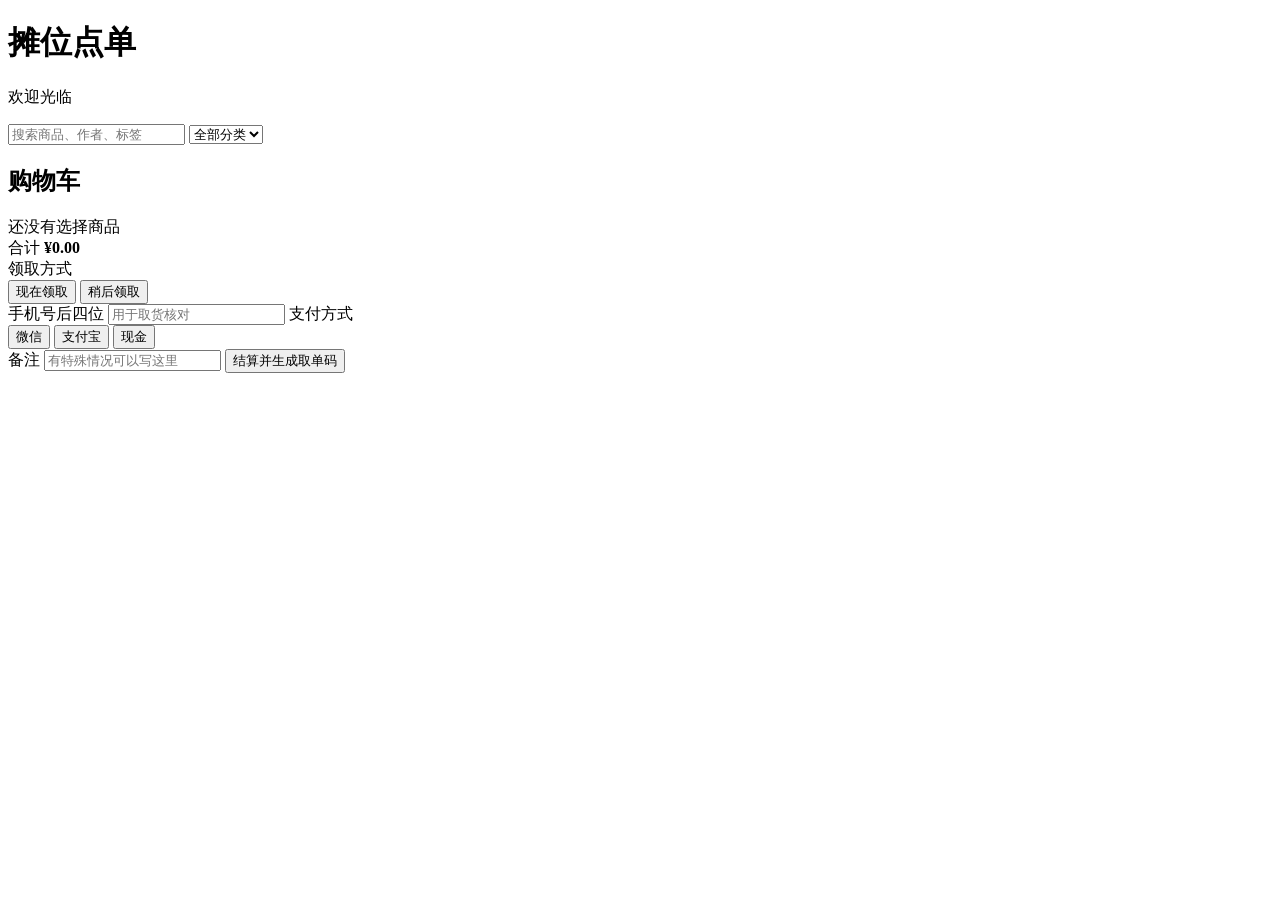
==== public/index.html @ fab70f43 "Create index.html" ====
<!doctype html>
<html lang="zh-CN">
<head>
  <meta charset="utf-8">
  <meta name="viewport" content="width=device-width, initial-scale=1">
  <title>摊位点单</title>
  <link rel="stylesheet" href="/public/styles.css">
</head>
<body class="shop-body">
  <header class="shop-hero">
    <img id="boothLogo" class="booth-logo" alt="" hidden>
    <div>
      <h1 id="boothName">摊位点单</h1>
      <p id="welcome">欢迎光临</p>
    </div>
  </header>

  <main class="shop-layout">
    <section class="catalog-panel">
      <div class="toolbar">
        <input id="searchInput" type="search" placeholder="搜索商品、作者、标签">
        <select id="categoryFilter"><option value="">全部分类</option></select>
      </div>
      <div id="productGrid" class="product-grid"></div>
    </section>

    <aside class="cart-panel">
      <h2>购物车</h2>
      <div id="cartItems" class="cart-items empty">还没有选择商品</div>
      <div class="cart-total">
        <span>合计</span>
        <strong id="cartTotal">¥0.00</strong>
      </div>
      <form id="checkoutForm" class="checkout-form">
        <label>领取方式</label>
        <div class="segmented">
          <button type="button" class="active" data-receive="now">现在领取</button>
          <button type="button" data-receive="later">稍后领取</button>
        </div>
        <label id="phoneLabel" hidden>联系电话
          <input id="phoneInput" type="tel" inputmode="numeric" maxlength="11" pattern="[0-9]{11}" placeholder="请填写 11 位手机号">
        </label>
        <label id="tailLabel">手机号后四位
          <input id="phoneTailInput" type="tel" inputmode="numeric" maxlength="4" pattern="[0-9]{4}" placeholder="用于取货核对">
        </label>
        <label id="pickupTimeLabel" hidden>预计领取时间
          <select id="pickupTimeInput"></select>
          <button id="clearPickupTime" class="ghost-btn" type="button">取消时间选择</button>
        </label>
        <label>支付方式</label>
        <div class="segmented">
          <button type="button" class="active" data-pay="wechat">微信</button>
          <button type="button" data-pay="alipay">支付宝</button>
          <button type="button" data-pay="cash">现金</button>
        </div>
        <label>备注
          <input id="noteInput" type="text" placeholder="有特殊情况可以写这里">
        </label>
        <button id="submitOrder" class="primary-btn" type="submit">结算并生成取单码</button>
      </form>
    </aside>
  </main>

  <dialog id="orderDialog" class="order-dialog">
    <div id="orderResult"></div>
    <button id="closeDialog" class="primary-btn" type="button">我记住了</button>
  </dialog>

  <script src="/public/shop.js"></script>
</body>
</html>
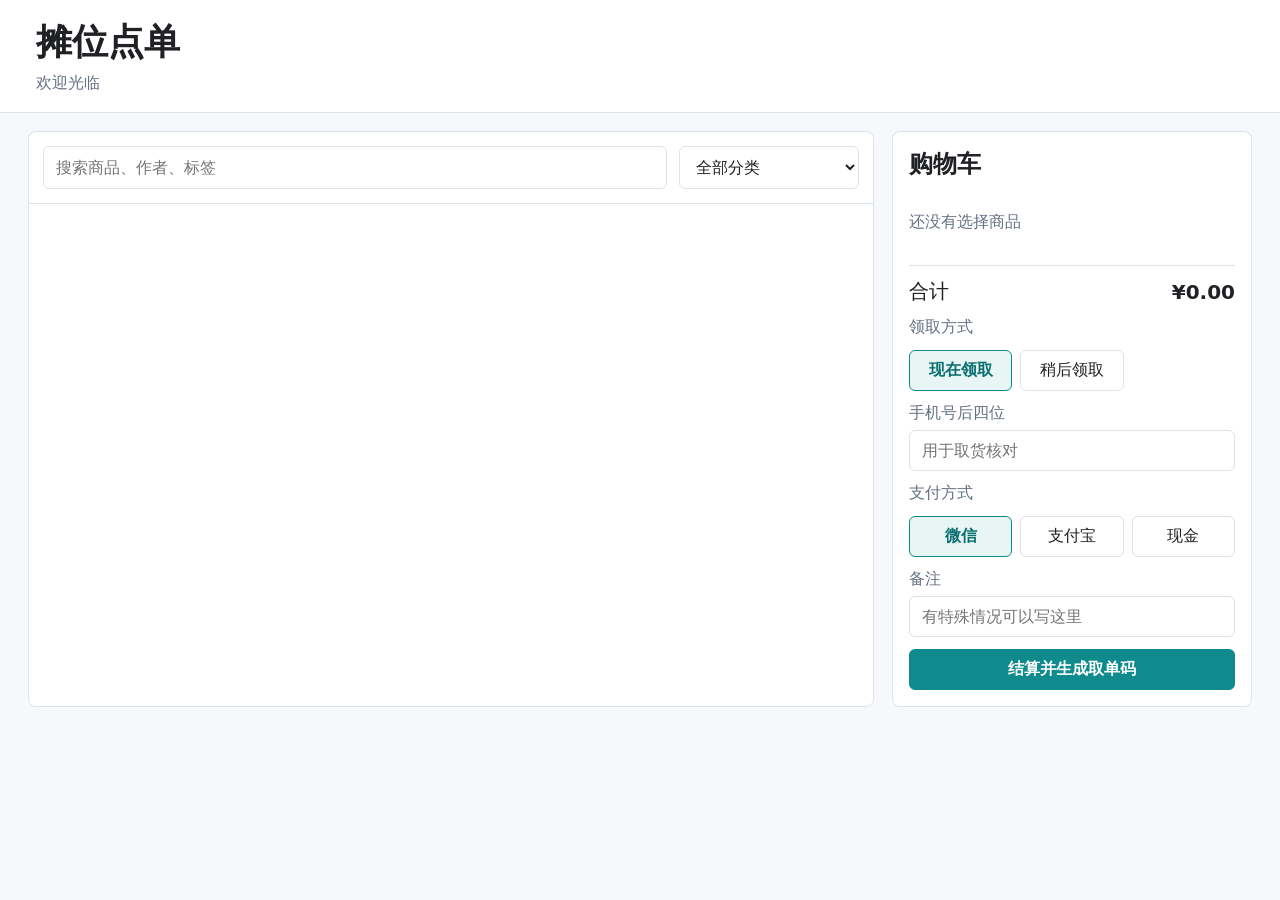
==== commit 8a6876ad: "Update index.html" ====
--- a/public/index.html
+++ b/public/index.html
@@ -25,7 +25,10 @@
     </section>
 
     <aside class="cart-panel">
-      <h2>购物车</h2>
+      <div class="cart-heading">
+        <h2>购物车</h2>
+        <span id="cartCount" class="cart-count" hidden>0</span>
+      </div>
       <div id="cartItems" class="cart-items empty">还没有选择商品</div>
       <div class="cart-total">
         <span>合计</span>
@@ -66,6 +69,8 @@
     <button id="closeDialog" class="primary-btn" type="button">我记住了</button>
   </dialog>
 
+  <div id="toast" class="toast" role="status" aria-live="polite" hidden></div>
+
   <script src="/public/shop.js"></script>
 </body>
 </html>
--- a/public/styles.css
+++ b/public/styles.css
@@ -0,0 +1,611 @@
+:root {
+  color-scheme: light;
+  --ink: #202124;
+  --muted: #667085;
+  --line: #dde3ea;
+  --paper: #ffffff;
+  --wash: #f6f8fb;
+  --brand: #0f8b8d;
+  --brand-strong: #0b6f70;
+  --accent: #d95f59;
+  --paid: #1f8a5b;
+  --warn: #b65c00;
+  font-family: "Microsoft YaHei", "PingFang SC", system-ui, sans-serif;
+}
+
+* {
+  box-sizing: border-box;
+}
+
+[hidden] {
+  display: none !important;
+}
+
+body {
+  margin: 0;
+  color: var(--ink);
+  background: var(--wash);
+}
+
+button,
+input,
+select,
+textarea {
+  font: inherit;
+}
+
+button,
+a {
+  -webkit-tap-highlight-color: transparent;
+}
+
+.shop-hero,
+.admin-header {
+  display: flex;
+  align-items: center;
+  justify-content: space-between;
+  gap: 16px;
+  padding: 18px clamp(16px, 4vw, 36px);
+  background: var(--paper);
+  border-bottom: 1px solid var(--line);
+}
+
+.shop-hero {
+  justify-content: flex-start;
+}
+
+.booth-logo {
+  width: 72px;
+  height: 72px;
+  object-fit: cover;
+  border-radius: 8px;
+  border: 1px solid var(--line);
+}
+
+h1,
+h2,
+p {
+  margin: 0;
+}
+
+h1 {
+  font-size: clamp(24px, 3vw, 36px);
+}
+
+.shop-hero p,
+.admin-header p,
+.hint {
+  margin-top: 6px;
+  color: var(--muted);
+}
+
+.shop-layout {
+  display: grid;
+  grid-template-columns: minmax(0, 1fr) 360px;
+  gap: 18px;
+  padding: 18px clamp(12px, 3vw, 28px);
+}
+
+.catalog-panel,
+.cart-panel,
+.login-card,
+.editor-form,
+.lane {
+  background: var(--paper);
+  border: 1px solid var(--line);
+  border-radius: 8px;
+}
+
+.toolbar {
+  display: grid;
+  grid-template-columns: 1fr 180px;
+  gap: 12px;
+  padding: 14px;
+  border-bottom: 1px solid var(--line);
+}
+
+input,
+select,
+textarea {
+  width: 100%;
+  border: 1px solid var(--line);
+  border-radius: 6px;
+  padding: 10px 12px;
+  background: #fff;
+  color: var(--ink);
+}
+
+.product-grid {
+  display: grid;
+  grid-template-columns: repeat(auto-fill, minmax(190px, 1fr));
+  gap: 12px;
+  padding: 14px;
+}
+
+.product-card {
+  display: grid;
+  gap: 10px;
+  border: 1px solid var(--line);
+  border-radius: 8px;
+  padding: 10px;
+  background: #fff;
+  min-width: 0;
+}
+
+.product-card.sold-out {
+  opacity: .48;
+  filter: grayscale(.75);
+}
+
+.product-image {
+  width: 100%;
+  aspect-ratio: 1 / 1;
+  object-fit: cover;
+  border-radius: 6px;
+  background: #edf2f5;
+  border: 1px solid var(--line);
+}
+
+.product-placeholder {
+  display: grid;
+  place-items: center;
+  color: var(--muted);
+  font-size: 14px;
+}
+
+.product-title {
+  font-weight: 700;
+  word-break: break-word;
+}
+
+.product-meta,
+.order-meta,
+.small-muted {
+  color: var(--muted);
+  font-size: 13px;
+}
+
+.price-row {
+  display: flex;
+  justify-content: space-between;
+  align-items: center;
+  gap: 10px;
+}
+
+.price {
+  color: var(--accent);
+  font-weight: 800;
+}
+
+.primary-btn,
+.ghost-btn,
+.segmented button,
+.icon-btn,
+.ghost-link {
+  min-height: 40px;
+  border: 1px solid var(--line);
+  border-radius: 6px;
+  padding: 9px 12px;
+  cursor: pointer;
+  text-decoration: none;
+  text-align: center;
+}
+
+.primary-btn {
+  border-color: var(--brand);
+  background: var(--brand);
+  color: #fff;
+  font-weight: 700;
+}
+
+.primary-btn:hover {
+  background: var(--brand-strong);
+}
+
+.ghost-btn,
+.ghost-link,
+.segmented button,
+.icon-btn {
+  background: #fff;
+  color: var(--ink);
+}
+
+button:disabled {
+  cursor: not-allowed;
+  opacity: .52;
+}
+
+.cart-panel {
+  position: sticky;
+  top: 14px;
+  align-self: start;
+  padding: 16px;
+}
+
+.cart-items {
+  display: grid;
+  gap: 10px;
+  margin: 14px 0;
+  max-height: 34vh;
+  overflow: auto;
+}
+
+.cart-items.empty {
+  color: var(--muted);
+  padding: 18px 0;
+}
+
+.cart-line {
+  display: grid;
+  grid-template-columns: 1fr auto;
+  gap: 8px;
+  align-items: center;
+  border-bottom: 1px solid var(--line);
+  padding-bottom: 8px;
+}
+
+.qty-controls {
+  display: flex;
+  align-items: center;
+  gap: 8px;
+}
+
+.icon-btn {
+  width: 34px;
+  min-height: 34px;
+  padding: 0;
+}
+
+.cart-total {
+  display: flex;
+  justify-content: space-between;
+  align-items: center;
+  padding: 12px 0;
+  border-top: 1px solid var(--line);
+  font-size: 20px;
+}
+
+.checkout-form,
+.editor-form,
+.settings-form {
+  display: grid;
+  gap: 12px;
+}
+
+.checkout-form label,
+.editor-form label {
+  display: grid;
+  gap: 6px;
+  color: var(--muted);
+}
+
+.segmented {
+  display: grid;
+  grid-template-columns: repeat(3, 1fr);
+  gap: 8px;
+}
+
+.segmented button.active {
+  border-color: var(--brand);
+  background: #e7f5f5;
+  color: var(--brand-strong);
+  font-weight: 700;
+}
+
+.order-dialog {
+  width: min(560px, calc(100vw - 28px));
+  border: 0;
+  border-radius: 8px;
+  padding: 20px;
+}
+
+.order-dialog::backdrop {
+  background: rgba(0, 0, 0, .38);
+}
+
+.pickup-code {
+  font-size: 42px;
+  font-weight: 900;
+  letter-spacing: 0;
+  color: var(--brand-strong);
+}
+
+.qr-row {
+  display: grid;
+  grid-template-columns: repeat(2, minmax(0, 1fr));
+  gap: 10px;
+  margin: 12px 0;
+}
+
+.qr-box {
+  display: grid;
+  gap: 8px;
+  place-items: center;
+  border: 1px solid var(--line);
+  border-radius: 8px;
+  padding: 10px;
+}
+
+.qr-box img {
+  width: 100%;
+  max-width: 180px;
+  aspect-ratio: 1 / 1;
+  object-fit: contain;
+}
+
+.login-view {
+  min-height: 100vh;
+  display: grid;
+  place-items: center;
+  padding: 20px;
+}
+
+.login-card {
+  width: min(380px, 100%);
+  display: grid;
+  gap: 14px;
+  padding: 22px;
+}
+
+.admin-tabs {
+  display: flex;
+  flex-wrap: wrap;
+  gap: 8px;
+}
+
+.admin-tabs button {
+  border: 1px solid var(--line);
+  border-radius: 6px;
+  background: #fff;
+  padding: 10px 14px;
+  cursor: pointer;
+}
+
+.admin-tabs button.active {
+  border-color: var(--brand);
+  background: var(--brand);
+  color: #fff;
+}
+
+.tab-panel {
+  padding: 16px;
+}
+
+.board-actions {
+  display: flex;
+  flex-wrap: wrap;
+  gap: 10px;
+  margin-bottom: 14px;
+  align-items: end;
+}
+
+.date-filter {
+  display: grid;
+  gap: 4px;
+  color: var(--muted);
+  font-size: 13px;
+}
+
+.date-filter input {
+  min-height: 40px;
+  min-width: 160px;
+}
+
+.kanban {
+  display: grid;
+  grid-template-columns: repeat(4, minmax(220px, 1fr));
+  gap: 12px;
+  overflow-x: auto;
+}
+
+.lane {
+  padding: 12px;
+  min-height: 320px;
+}
+
+.lane h2 {
+  display: flex;
+  justify-content: space-between;
+  font-size: 18px;
+  margin-bottom: 12px;
+}
+
+.lane h2 span {
+  background: #eef2f5;
+  border-radius: 999px;
+  min-width: 28px;
+  text-align: center;
+  padding: 2px 8px;
+}
+
+.order-card,
+.admin-product {
+  border: 1px solid var(--line);
+  border-radius: 8px;
+  background: #fff;
+  padding: 12px;
+  margin-bottom: 10px;
+}
+
+.order-card.new-flash {
+  animation: flash 1.4s ease-in-out 3;
+}
+
+@keyframes flash {
+  0%, 100% { box-shadow: none; }
+  50% { box-shadow: 0 0 0 4px rgba(217, 95, 89, .2); border-color: var(--accent); }
+}
+
+.order-code-row,
+.product-admin-row {
+  display: flex;
+  justify-content: space-between;
+  align-items: flex-start;
+  gap: 10px;
+}
+
+.order-code {
+  font-size: 24px;
+  font-weight: 900;
+  color: var(--brand-strong);
+}
+
+.badge {
+  display: inline-block;
+  border-radius: 999px;
+  background: #eef2f5;
+  padding: 3px 8px;
+  font-size: 12px;
+  color: var(--muted);
+}
+
+.badge.warn {
+  background: #fff3df;
+  color: var(--warn);
+}
+
+.badge.ok {
+  background: #e3f5ec;
+  color: var(--paid);
+}
+
+.order-items {
+  margin: 10px 0;
+  padding-left: 18px;
+}
+
+.order-actions {
+  display: grid;
+  grid-template-columns: repeat(2, 1fr);
+  gap: 8px;
+}
+
+.editor-form {
+  padding: 14px;
+  margin-bottom: 14px;
+  grid-template-columns: repeat(3, minmax(0, 1fr));
+  align-items: end;
+}
+
+.editor-form .primary-btn,
+.editor-form .ghost-btn {
+  align-self: end;
+}
+
+.check-row {
+  display: flex !important;
+  grid-template-columns: auto 1fr;
+  align-items: center;
+  gap: 8px;
+}
+
+.check-row input {
+  width: auto;
+}
+
+.admin-list {
+  display: grid;
+  grid-template-columns: repeat(auto-fill, minmax(280px, 1fr));
+  gap: 12px;
+}
+
+.sales-summary {
+  display: grid;
+  grid-template-columns: repeat(3, minmax(160px, 1fr));
+  gap: 12px;
+  margin-bottom: 14px;
+}
+
+.sales-summary div {
+  border: 1px solid var(--line);
+  border-radius: 8px;
+  background: var(--paper);
+  padding: 14px;
+  display: grid;
+  gap: 6px;
+}
+
+.sales-summary span {
+  color: var(--muted);
+  font-size: 13px;
+}
+
+.sales-summary strong {
+  font-size: 24px;
+}
+
+.sales-section-title {
+  margin: 18px 0 12px;
+  font-size: 20px;
+}
+
+.admin-product img {
+  width: 64px;
+  height: 64px;
+  border-radius: 6px;
+  object-fit: cover;
+  border: 1px solid var(--line);
+}
+
+.admin-product-actions {
+  display: flex;
+  gap: 8px;
+  margin-top: 10px;
+}
+
+.settings-form {
+  grid-template-columns: minmax(0, 1fr);
+  max-width: 720px;
+}
+
+@media (max-width: 900px) {
+  .shop-layout {
+    grid-template-columns: 1fr;
+  }
+
+  .cart-panel {
+    position: static;
+  }
+
+  .kanban {
+    grid-template-columns: repeat(4, 78vw);
+  }
+
+  .editor-form {
+    grid-template-columns: 1fr;
+  }
+
+  .sales-summary {
+    grid-template-columns: 1fr;
+  }
+}
+
+@media (max-width: 560px) {
+  .shop-hero,
+  .admin-header {
+    align-items: flex-start;
+    flex-direction: column;
+  }
+
+  .toolbar {
+    grid-template-columns: 1fr;
+  }
+
+  .product-grid {
+    grid-template-columns: 1fr 1fr;
+    gap: 8px;
+    padding: 10px;
+  }
+
+  .product-card {
+    padding: 8px;
+  }
+
+  .segmented {
+    grid-template-columns: 1fr;
+  }
+
+  .qr-row {
+    grid-template-columns: 1fr;
+  }
+}
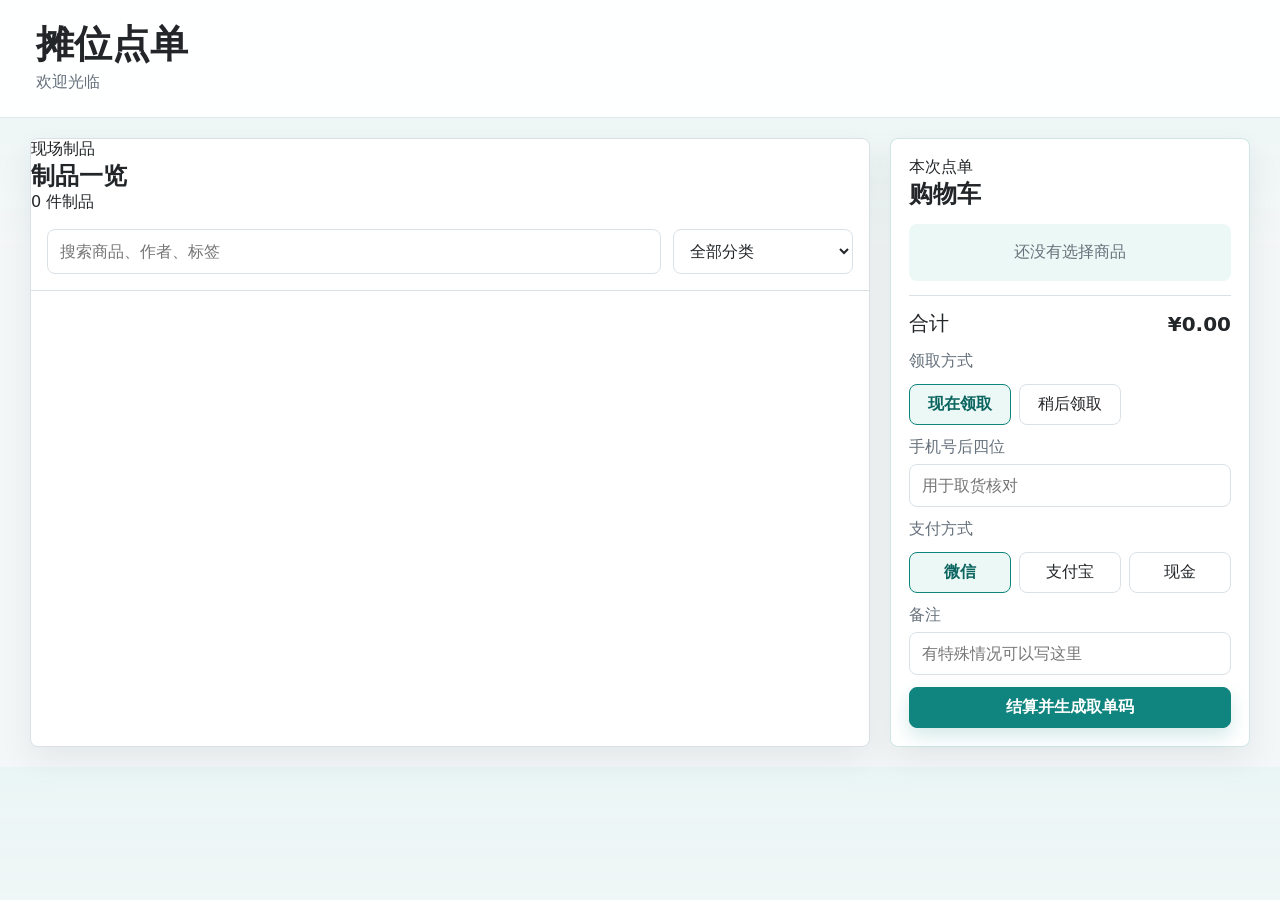
==== commit 1a41b47d: "Update index.html" ====
--- a/public/index.html
+++ b/public/index.html
@@ -9,7 +9,7 @@
 <body class="shop-body">
   <header class="shop-hero">
     <img id="boothLogo" class="booth-logo" alt="" hidden>
-    <div>
+    <div class="booth-copy">
       <h1 id="boothName">摊位点单</h1>
       <p id="welcome">欢迎光临</p>
     </div>
@@ -17,6 +17,13 @@
 
   <main class="shop-layout">
     <section class="catalog-panel">
+      <div class="catalog-heading">
+        <div>
+          <span class="section-kicker">现场制品</span>
+          <h2>制品一览</h2>
+        </div>
+        <span id="productCount" class="catalog-count">0 件制品</span>
+      </div>
       <div class="toolbar">
         <input id="searchInput" type="search" placeholder="搜索商品、作者、标签">
         <select id="categoryFilter"><option value="">全部分类</option></select>
@@ -26,8 +33,11 @@
 
     <aside class="cart-panel">
       <div class="cart-heading">
-        <h2>购物车</h2>
-        <span id="cartCount" class="cart-count" hidden>0</span>
+        <div>
+          <span class="section-kicker">本次点单</span>
+          <h2>购物车</h2>
+        </div>
+        <span id="cartCount" class="cart-count" hidden>0 件</span>
       </div>
       <div id="cartItems" class="cart-items empty">还没有选择商品</div>
       <div class="cart-total">
@@ -66,8 +76,16 @@
 
   <dialog id="orderDialog" class="order-dialog">
     <div id="orderResult"></div>
-    <button id="closeDialog" class="primary-btn" type="button">我记住了</button>
+    <div class="dialog-actions">
+      <button id="closeDialog" class="primary-btn" type="button">我已截图</button>
+    </div>
   </dialog>
+
+  <button id="cartShortcut" class="cart-shortcut" type="button" hidden>
+    <span>查看购物车</span>
+    <strong id="shortcutTotal">¥0.00</strong>
+    <span id="shortcutCount" class="cart-shortcut-count">0</span>
+  </button>
 
   <div id="toast" class="toast" role="status" aria-live="polite" hidden></div>
 
--- a/public/styles.css
+++ b/public/styles.css
@@ -1,13 +1,16 @@
 :root {
   color-scheme: light;
-  --ink: #202124;
-  --muted: #667085;
-  --line: #dde3ea;
+  --ink: #232629;
+  --muted: #66717c;
+  --line: #d9e1e7;
   --paper: #ffffff;
-  --wash: #f6f8fb;
-  --brand: #0f8b8d;
-  --brand-strong: #0b6f70;
-  --accent: #d95f59;
+  --wash: #f4f7f7;
+  --brand: #10847e;
+  --brand-strong: #0a645f;
+  --accent: #e2584f;
+  --accent-soft: #fff0ed;
+  --fresh: #ecf8f5;
+  --shadow: 0 12px 32px rgba(30, 45, 55, .08);
   --paid: #1f8a5b;
   --warn: #b65c00;
   font-family: "Microsoft YaHei", "PingFang SC", system-ui, sans-serif;
@@ -24,7 +27,9 @@
 body {
   margin: 0;
   color: var(--ink);
-  background: var(--wash);
+  background:
+    linear-gradient(180deg, #eaf6f5 0, rgba(234, 246, 245, 0) 260px),
+    var(--wash);
 }
 
 button,
@@ -46,20 +51,23 @@
   justify-content: space-between;
   gap: 16px;
   padding: 18px clamp(16px, 4vw, 36px);
-  background: var(--paper);
-  border-bottom: 1px solid var(--line);
+  background: rgba(255, 255, 255, .92);
+  border-bottom: 1px solid rgba(217, 225, 231, .8);
+  backdrop-filter: blur(10px);
 }
 
 .shop-hero {
   justify-content: flex-start;
+  min-height: 118px;
 }
 
 .booth-logo {
-  width: 72px;
-  height: 72px;
+  width: 76px;
+  height: 76px;
   object-fit: cover;
   border-radius: 8px;
-  border: 1px solid var(--line);
+  border: 3px solid #fff;
+  box-shadow: var(--shadow);
 }
 
 h1,
@@ -69,7 +77,8 @@
 }
 
 h1 {
-  font-size: clamp(24px, 3vw, 36px);
+  font-size: clamp(26px, 3vw, 38px);
+  line-height: 1.1;
 }
 
 .shop-hero p,
@@ -82,8 +91,8 @@
 .shop-layout {
   display: grid;
   grid-template-columns: minmax(0, 1fr) 360px;
-  gap: 18px;
-  padding: 18px clamp(12px, 3vw, 28px);
+  gap: 20px;
+  padding: 20px clamp(12px, 3vw, 30px);
 }
 
 .catalog-panel,
@@ -94,13 +103,14 @@
   background: var(--paper);
   border: 1px solid var(--line);
   border-radius: 8px;
+  box-shadow: var(--shadow);
 }
 
 .toolbar {
   display: grid;
   grid-template-columns: 1fr 180px;
   gap: 12px;
-  padding: 14px;
+  padding: 16px;
   border-bottom: 1px solid var(--line);
 }
 
@@ -109,27 +119,35 @@
 textarea {
   width: 100%;
   border: 1px solid var(--line);
-  border-radius: 6px;
-  padding: 10px 12px;
+  border-radius: 8px;
+  padding: 11px 12px;
   background: #fff;
   color: var(--ink);
 }
 
 .product-grid {
   display: grid;
-  grid-template-columns: repeat(auto-fill, minmax(190px, 1fr));
-  gap: 12px;
-  padding: 14px;
+  grid-template-columns: repeat(auto-fill, minmax(180px, 1fr));
+  gap: 14px;
+  padding: 16px;
 }
 
 .product-card {
+  position: relative;
   display: grid;
   gap: 10px;
-  border: 1px solid var(--line);
+  border: 1px solid rgba(217, 225, 231, .9);
   border-radius: 8px;
   padding: 10px;
   background: #fff;
   min-width: 0;
+  transition: transform .16s ease, box-shadow .16s ease, border-color .16s ease;
+}
+
+.product-card:hover {
+  transform: translateY(-2px);
+  border-color: rgba(16, 132, 126, .34);
+  box-shadow: 0 14px 28px rgba(22, 55, 65, .1);
 }
 
 .product-card.sold-out {
@@ -141,9 +159,9 @@
   width: 100%;
   aspect-ratio: 1 / 1;
   object-fit: cover;
-  border-radius: 6px;
+  border-radius: 8px;
   background: #edf2f5;
-  border: 1px solid var(--line);
+  border: 0;
 }
 
 .product-placeholder {
@@ -155,6 +173,7 @@
 
 .product-title {
   font-weight: 700;
+  line-height: 1.25;
   word-break: break-word;
 }
 
@@ -175,6 +194,7 @@
 .price {
   color: var(--accent);
   font-weight: 800;
+  font-size: 18px;
 }
 
 .primary-btn,
@@ -184,7 +204,7 @@
 .ghost-link {
   min-height: 40px;
   border: 1px solid var(--line);
-  border-radius: 6px;
+  border-radius: 8px;
   padding: 9px 12px;
   cursor: pointer;
   text-decoration: none;
@@ -196,6 +216,7 @@
   background: var(--brand);
   color: #fff;
   font-weight: 700;
+  box-shadow: 0 8px 18px rgba(16, 132, 126, .18);
 }
 
 .primary-btn:hover {
@@ -210,6 +231,30 @@
   color: var(--ink);
 }
 
+.add-btn {
+  width: 100%;
+}
+
+.add-btn.just-added {
+  border-color: var(--accent);
+  background: var(--accent);
+  box-shadow: 0 8px 18px rgba(226, 88, 79, .2);
+}
+
+.in-cart-badge {
+  position: absolute;
+  top: 16px;
+  right: 16px;
+  z-index: 1;
+  border-radius: 999px;
+  background: var(--accent);
+  color: #fff;
+  font-size: 12px;
+  font-weight: 800;
+  padding: 5px 9px;
+  box-shadow: 0 8px 18px rgba(226, 88, 79, .22);
+}
+
 button:disabled {
   cursor: not-allowed;
   opacity: .52;
@@ -219,7 +264,25 @@
   position: sticky;
   top: 14px;
   align-self: start;
-  padding: 16px;
+  padding: 18px;
+  border-color: rgba(16, 132, 126, .2);
+}
+
+.cart-heading {
+  display: flex;
+  align-items: center;
+  justify-content: space-between;
+  gap: 10px;
+}
+
+.cart-count {
+  min-width: 30px;
+  border-radius: 999px;
+  background: var(--accent);
+  color: #fff;
+  font-weight: 800;
+  text-align: center;
+  padding: 4px 10px;
 }
 
 .cart-items {
@@ -233,6 +296,9 @@
 .cart-items.empty {
   color: var(--muted);
   padding: 18px 0;
+  border-radius: 8px;
+  background: var(--fresh);
+  text-align: center;
 }
 
 .cart-line {
@@ -240,8 +306,10 @@
   grid-template-columns: 1fr auto;
   gap: 8px;
   align-items: center;
-  border-bottom: 1px solid var(--line);
-  padding-bottom: 8px;
+  border: 1px solid var(--line);
+  border-radius: 8px;
+  padding: 10px;
+  background: #fbfcfd;
 }
 
 .qty-controls {
@@ -251,16 +319,17 @@
 }
 
 .icon-btn {
-  width: 34px;
-  min-height: 34px;
+  width: 36px;
+  min-height: 36px;
   padding: 0;
+  font-weight: 800;
 }
 
 .cart-total {
   display: flex;
   justify-content: space-between;
   align-items: center;
-  padding: 12px 0;
+  padding: 14px 0;
   border-top: 1px solid var(--line);
   font-size: 20px;
 }
@@ -287,9 +356,31 @@
 
 .segmented button.active {
   border-color: var(--brand);
-  background: #e7f5f5;
+  background: var(--fresh);
   color: var(--brand-strong);
   font-weight: 700;
+}
+
+.toast {
+  position: fixed;
+  left: 50%;
+  bottom: 22px;
+  transform: translate(-50%, 12px);
+  z-index: 50;
+  max-width: min(420px, calc(100vw - 28px));
+  border-radius: 999px;
+  background: rgba(35, 38, 41, .94);
+  color: #fff;
+  padding: 12px 18px;
+  font-weight: 700;
+  box-shadow: 0 14px 36px rgba(0, 0, 0, .22);
+  opacity: 0;
+  transition: opacity .18s ease, transform .18s ease;
+}
+
+.toast.show {
+  opacity: 1;
+  transform: translate(-50%, 0);
 }
 
 .order-dialog {
@@ -347,6 +438,13 @@
   padding: 22px;
 }
 
+.login-field {
+  display: grid;
+  gap: 6px;
+  color: var(--muted);
+  font-size: 13px;
+}
+
 .admin-tabs {
   display: flex;
   flex-wrap: wrap;
@@ -386,9 +484,29 @@
   font-size: 13px;
 }
 
-.date-filter input {
+.date-filter input,
+.staff-filter input {
   min-height: 40px;
   min-width: 160px;
+}
+
+.staff-filter {
+  display: grid;
+  gap: 4px;
+  color: var(--muted);
+  font-size: 13px;
+}
+
+.staff-badge {
+  min-height: 40px;
+  display: inline-flex;
+  align-items: center;
+  border: 1px solid var(--line);
+  border-radius: 999px;
+  background: #fff;
+  padding: 0 14px;
+  color: var(--brand-strong);
+  font-weight: 700;
 }
 
 .kanban {
@@ -474,6 +592,74 @@
   padding-left: 18px;
 }
 
+.picker-meta {
+  color: var(--brand-strong);
+  font-weight: 700;
+}
+
+.pick-list {
+  display: grid;
+  gap: 8px;
+  margin: 10px 0;
+}
+
+.pick-line {
+  width: 100%;
+  display: grid;
+  grid-template-columns: 28px 1fr auto;
+  align-items: center;
+  gap: 8px;
+  min-height: 40px;
+  border: 1px solid var(--line);
+  border-radius: 8px;
+  background: #fff;
+  color: var(--ink);
+  padding: 8px 10px;
+  text-align: left;
+  cursor: pointer;
+}
+
+.pick-line:disabled {
+  cursor: default;
+  opacity: 1;
+}
+
+.pick-line.picked {
+  background: #f2f5f5;
+  color: var(--muted);
+}
+
+.pick-line.picked .pick-text {
+  text-decoration: line-through;
+}
+
+.pick-box {
+  display: grid;
+  place-items: center;
+  width: 24px;
+  height: 24px;
+  border: 1px solid var(--line);
+  border-radius: 6px;
+  color: #fff;
+  background: #fff;
+  font-weight: 900;
+}
+
+.pick-line.picked .pick-box {
+  border-color: var(--paid);
+  background: var(--paid);
+}
+
+.pick-text {
+  min-width: 0;
+  word-break: break-word;
+}
+
+.pick-price {
+  color: var(--muted);
+  font-size: 13px;
+}
+
 .order-actions {
   display: grid;
   grid-template-columns: repeat(2, 1fr);
@@ -558,6 +744,68 @@
   max-width: 720px;
 }
 
+.staff-manager {
+  max-width: 720px;
+  display: grid;
+  gap: 12px;
+  border: 1px solid var(--line);
+  border-radius: 8px;
+  background: var(--paper);
+  box-shadow: var(--shadow);
+  padding: 14px;
+}
+
+.staff-manager h2 {
+  font-size: 18px;
+  margin-bottom: 4px;
+}
+
+.staff-list {
+  display: grid;
+  gap: 8px;
+}
+
+.staff-row,
+.staff-add-row {
+  display: grid;
+  grid-template-columns: minmax(0, 1fr) auto;
+  align-items: center;
+  gap: 8px;
+}
+
+.staff-row {
+  border: 1px solid var(--line);
+  border-radius: 8px;
+  background: #fff;
+  padding: 10px;
+}
+
+.staff-row > div {
+  display: flex;
+  gap: 8px;
+}
+
+.toast {
+  position: fixed;
+  left: 50%;
+  bottom: 22px;
+  transform: translateX(-50%) translateY(16px);
+  z-index: 20;
+  opacity: 0;
+  pointer-events: none;
+  border-radius: 999px;
+  background: rgba(22, 38, 44, .92);
+  color: #fff;
+  padding: 10px 16px;
+  box-shadow: 0 12px 28px rgba(22, 38, 44, .18);
+  transition: opacity .16s ease, transform .16s ease;
+}
+
+.toast.show {
+  opacity: 1;
+  transform: translateX(-50%) translateY(0);
+}
+
 @media (max-width: 900px) {
   .shop-layout {
     grid-template-columns: 1fr;
@@ -576,6 +824,11 @@
   }
 
   .sales-summary {
+    grid-template-columns: 1fr;
+  }
+
+  .staff-row,
+  .staff-add-row {
     grid-template-columns: 1fr;
   }
 }
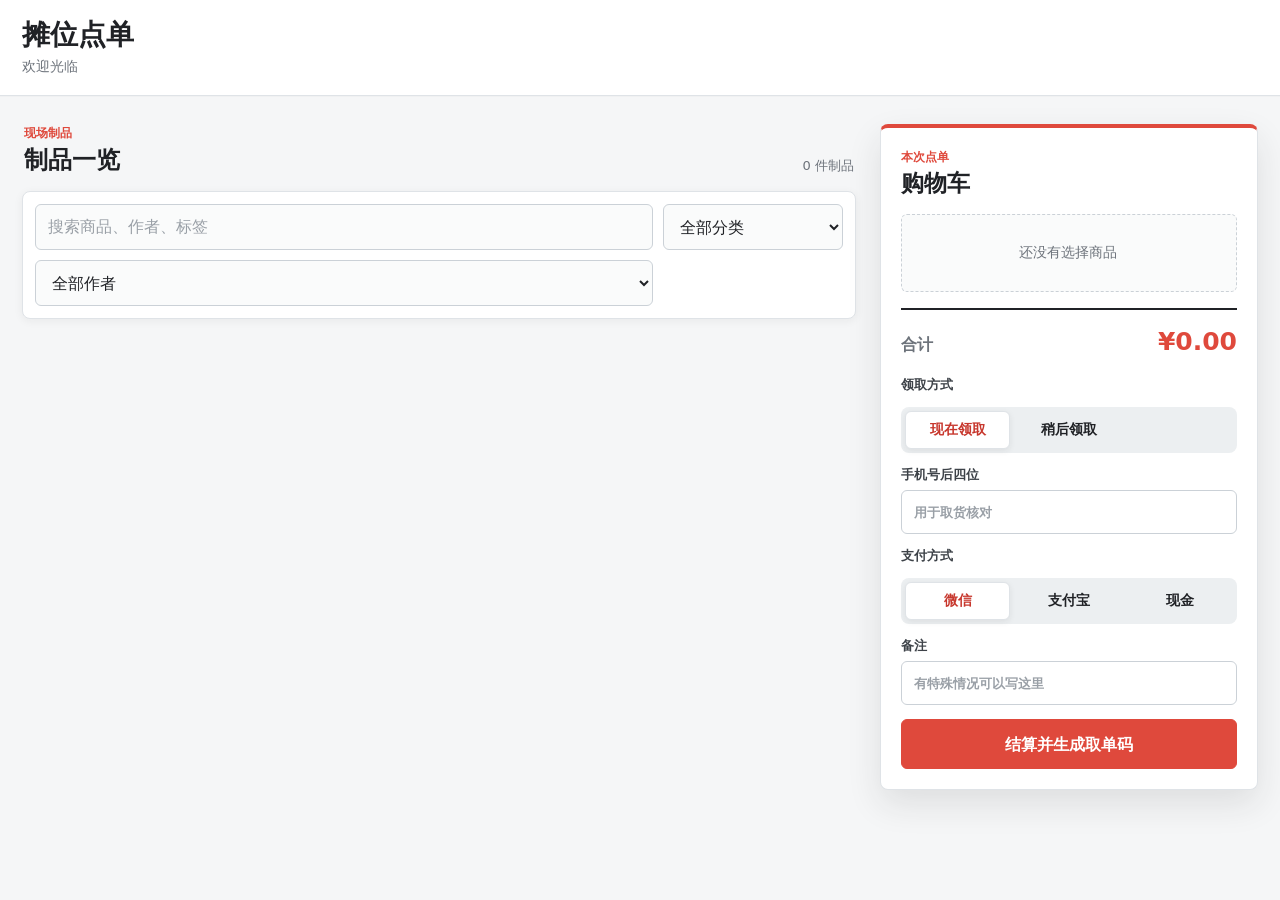
==== commit 19dab54b: "Update index.html" ====
--- a/public/index.html
+++ b/public/index.html
@@ -27,7 +27,9 @@
       <div class="toolbar">
         <input id="searchInput" type="search" placeholder="搜索商品、作者、标签">
         <select id="categoryFilter"><option value="">全部分类</option></select>
+        <select id="authorFilter"><option value="">全部作者</option></select>
       </div>
+      <details id="bundlePromotions" class="bundle-promotions" hidden></details>
       <div id="productGrid" class="product-grid"></div>
     </section>
 
@@ -40,8 +42,9 @@
         <span id="cartCount" class="cart-count" hidden>0 件</span>
       </div>
       <div id="cartItems" class="cart-items empty">还没有选择商品</div>
+      <div id="cartPromotionStatus" class="cart-promotion-status" hidden></div>
       <div class="cart-total">
-        <span>合计</span>
+        <span id="cartTotalLabel">合计</span>
         <strong id="cartTotal">¥0.00</strong>
       </div>
       <form id="checkoutForm" class="checkout-form">
--- a/public/styles.css
+++ b/public/styles.css
@@ -1,19 +1,25 @@
 :root {
   color-scheme: light;
-  --ink: #232629;
-  --muted: #66717c;
-  --line: #d9e1e7;
+  --ink: #202226;
+  --ink-soft: #3d4248;
+  --muted: #6d737b;
+  --line: #dfe3e7;
+  --line-strong: #cbd1d7;
   --paper: #ffffff;
-  --wash: #f4f7f7;
-  --brand: #10847e;
-  --brand-strong: #0a645f;
-  --accent: #e2584f;
-  --accent-soft: #fff0ed;
-  --fresh: #ecf8f5;
-  --shadow: 0 12px 32px rgba(30, 45, 55, .08);
-  --paid: #1f8a5b;
-  --warn: #b65c00;
-  font-family: "Microsoft YaHei", "PingFang SC", system-ui, sans-serif;
+  --wash: #f5f6f7;
+  --wash-strong: #eceff1;
+  --brand: #df493c;
+  --brand-strong: #c7372d;
+  --brand-soft: #fff0ee;
+  --teal: #25736a;
+  --teal-soft: #eaf5f2;
+  --amber: #a95d0b;
+  --amber-soft: #fff4df;
+  --paid: #23764e;
+  --danger: #b8322a;
+  --shadow-sm: 0 2px 10px rgba(32, 34, 38, .06);
+  --shadow-md: 0 14px 34px rgba(32, 34, 38, .11);
+  font-family: "Microsoft YaHei", "PingFang SC", "Noto Sans CJK SC", system-ui, sans-serif;
 }
 
 * {
@@ -24,12 +30,32 @@
   display: none !important;
 }
 
+html {
+  min-width: 320px;
+  background: var(--wash);
+}
+
 body {
   margin: 0;
+  min-height: 100vh;
   color: var(--ink);
-  background:
-    linear-gradient(180deg, #eaf6f5 0, rgba(234, 246, 245, 0) 260px),
-    var(--wash);
+  background: var(--wash);
+  font-size: 16px;
+  line-height: 1.5;
+}
+
+h1,
+h2,
+h3,
+p {
+  margin: 0;
+}
+
+h1,
+h2,
+h3,
+strong {
+  color: var(--ink);
 }
 
 button,
@@ -44,294 +70,511 @@
   -webkit-tap-highlight-color: transparent;
 }
 
-.shop-hero,
-.admin-header {
-  display: flex;
-  align-items: center;
-  justify-content: space-between;
-  gap: 16px;
-  padding: 18px clamp(16px, 4vw, 36px);
-  background: rgba(255, 255, 255, .92);
-  border-bottom: 1px solid rgba(217, 225, 231, .8);
-  backdrop-filter: blur(10px);
-}
-
-.shop-hero {
-  justify-content: flex-start;
-  min-height: 118px;
-}
-
-.booth-logo {
-  width: 76px;
-  height: 76px;
-  object-fit: cover;
-  border-radius: 8px;
-  border: 3px solid #fff;
-  box-shadow: var(--shadow);
-}
-
-h1,
-h2,
-p {
-  margin: 0;
-}
-
-h1 {
-  font-size: clamp(26px, 3vw, 38px);
-  line-height: 1.1;
-}
-
-.shop-hero p,
-.admin-header p,
-.hint {
-  margin-top: 6px;
-  color: var(--muted);
-}
-
-.shop-layout {
-  display: grid;
-  grid-template-columns: minmax(0, 1fr) 360px;
-  gap: 20px;
-  padding: 20px clamp(12px, 3vw, 30px);
-}
-
-.catalog-panel,
-.cart-panel,
-.login-card,
-.editor-form,
-.lane {
-  background: var(--paper);
-  border: 1px solid var(--line);
-  border-radius: 8px;
-  box-shadow: var(--shadow);
-}
-
-.toolbar {
-  display: grid;
-  grid-template-columns: 1fr 180px;
-  gap: 12px;
-  padding: 16px;
-  border-bottom: 1px solid var(--line);
+button:focus-visible,
+a:focus-visible,
+input:focus-visible,
+select:focus-visible,
+textarea:focus-visible {
+  outline: 3px solid rgba(223, 73, 60, .2);
+  outline-offset: 2px;
 }
 
 input,
 select,
 textarea {
   width: 100%;
-  border: 1px solid var(--line);
-  border-radius: 8px;
-  padding: 11px 12px;
-  background: #fff;
+  min-height: 44px;
+  border: 1px solid var(--line-strong);
+  border-radius: 6px;
+  background: var(--paper);
   color: var(--ink);
-}
-
-.product-grid {
-  display: grid;
-  grid-template-columns: repeat(auto-fill, minmax(180px, 1fr));
-  gap: 14px;
-  padding: 16px;
-}
-
-.product-card {
-  position: relative;
-  display: grid;
-  gap: 10px;
-  border: 1px solid rgba(217, 225, 231, .9);
-  border-radius: 8px;
-  padding: 10px;
-  background: #fff;
-  min-width: 0;
-  transition: transform .16s ease, box-shadow .16s ease, border-color .16s ease;
-}
-
-.product-card:hover {
-  transform: translateY(-2px);
-  border-color: rgba(16, 132, 126, .34);
-  box-shadow: 0 14px 28px rgba(22, 55, 65, .1);
-}
-
-.product-card.sold-out {
-  opacity: .48;
-  filter: grayscale(.75);
-}
-
-.product-image {
-  width: 100%;
-  aspect-ratio: 1 / 1;
-  object-fit: cover;
-  border-radius: 8px;
-  background: #edf2f5;
-  border: 0;
-}
-
-.product-placeholder {
-  display: grid;
-  place-items: center;
-  color: var(--muted);
-  font-size: 14px;
-}
-
-.product-title {
-  font-weight: 700;
-  line-height: 1.25;
-  word-break: break-word;
-}
-
-.product-meta,
-.order-meta,
-.small-muted {
-  color: var(--muted);
-  font-size: 13px;
-}
-
-.price-row {
-  display: flex;
-  justify-content: space-between;
-  align-items: center;
-  gap: 10px;
-}
-
-.price {
-  color: var(--accent);
-  font-weight: 800;
-  font-size: 18px;
+  padding: 10px 12px;
+  transition: border-color .16s ease, box-shadow .16s ease;
+}
+
+textarea {
+  resize: vertical;
+}
+
+input:hover,
+select:hover,
+textarea:hover {
+  border-color: #aeb6be;
+}
+
+input:focus,
+select:focus,
+textarea:focus {
+  border-color: var(--brand);
+  box-shadow: 0 0 0 3px rgba(223, 73, 60, .1);
+}
+
+input::placeholder,
+textarea::placeholder {
+  color: #9aa0a7;
 }
 
 .primary-btn,
 .ghost-btn,
 .segmented button,
 .icon-btn,
-.ghost-link {
-  min-height: 40px;
-  border: 1px solid var(--line);
-  border-radius: 8px;
-  padding: 9px 12px;
+.ghost-link,
+.admin-tabs button {
+  display: inline-flex;
+  min-height: 42px;
+  align-items: center;
+  justify-content: center;
+  border: 1px solid var(--line-strong);
+  border-radius: 6px;
+  padding: 9px 14px;
+  background: var(--paper);
+  color: var(--ink);
+  font-weight: 700;
+  line-height: 1.2;
+  text-align: center;
+  text-decoration: none;
   cursor: pointer;
-  text-decoration: none;
-  text-align: center;
+  transition: background-color .16s ease, border-color .16s ease, color .16s ease, transform .16s ease;
 }
 
 .primary-btn {
   border-color: var(--brand);
   background: var(--brand);
   color: #fff;
+}
+
+.primary-btn:hover {
+  border-color: var(--brand-strong);
+  background: var(--brand-strong);
+}
+
+.ghost-btn:hover,
+.ghost-link:hover,
+.icon-btn:hover {
+  border-color: var(--ink-soft);
+  background: var(--wash);
+}
+
+button:active,
+.ghost-link:active {
+  transform: translateY(1px);
+}
+
+button:disabled,
+.primary-btn:disabled {
+  cursor: not-allowed;
+  opacity: .48;
+  transform: none;
+}
+
+.section-kicker {
+  display: block;
+  margin-bottom: 3px;
+  color: var(--brand);
+  font-size: 12px;
+  font-weight: 800;
+  letter-spacing: 0;
+}
+
+.small-muted,
+.product-meta,
+.order-meta,
+.hint {
+  color: var(--muted);
+  font-size: 13px;
+}
+
+/* Buyer storefront */
+
+.shop-hero {
+  position: sticky;
+  top: 0;
+  z-index: 20;
+  display: flex;
+  min-height: 96px;
+  align-items: center;
+  gap: 15px;
+  padding: 14px max(22px, calc((100vw - 1480px) / 2 + 22px));
+  border-bottom: 1px solid var(--line);
+  background: rgba(255, 255, 255, .96);
+  box-shadow: 0 1px 0 rgba(32, 34, 38, .02);
+  backdrop-filter: blur(12px);
+}
+
+.booth-logo {
+  width: 66px;
+  height: 66px;
+  flex: 0 0 auto;
+  border: 1px solid var(--line);
+  border-radius: 8px;
+  object-fit: cover;
+  background: var(--wash);
+}
+
+.booth-copy {
+  min-width: 0;
+}
+
+.booth-copy h1 {
+  overflow: hidden;
+  font-size: 28px;
+  line-height: 1.2;
+  text-overflow: ellipsis;
+  white-space: nowrap;
+}
+
+.booth-copy p {
+  margin-top: 4px;
+  overflow: hidden;
+  color: var(--muted);
+  font-size: 14px;
+  text-overflow: ellipsis;
+  white-space: nowrap;
+}
+
+.shop-layout {
+  display: grid;
+  width: min(100%, 1480px);
+  grid-template-columns: minmax(0, 1fr) 378px;
+  gap: 24px;
+  margin: 0 auto;
+  padding: 28px 22px 56px;
+}
+
+.catalog-panel {
+  min-width: 0;
+}
+
+.catalog-heading,
+.section-heading,
+.list-heading {
+  display: flex;
+  align-items: flex-end;
+  justify-content: space-between;
+  gap: 18px;
+}
+
+.catalog-heading {
+  margin: 0 2px 16px;
+}
+
+.catalog-heading h2,
+.section-heading h2 {
+  font-size: 24px;
+  line-height: 1.25;
+}
+
+.catalog-count {
+  color: var(--muted);
+  font-size: 13px;
+}
+
+.toolbar {
+  display: grid;
+  grid-template-columns: minmax(0, 1fr) 180px;
+  gap: 10px;
+  margin-bottom: 14px;
+  padding: 12px;
+  border: 1px solid var(--line);
+  border-radius: 8px;
+  background: var(--paper);
+  box-shadow: var(--shadow-sm);
+}
+
+.toolbar input,
+.toolbar select {
+  min-height: 46px;
+  background: #fafbfb;
+}
+
+.product-grid {
+  display: grid;
+  grid-template-columns: repeat(auto-fill, minmax(210px, 1fr));
+  gap: 14px;
+}
+
+.product-card {
+  position: relative;
+  display: flex;
+  min-width: 0;
+  min-height: 360px;
+  flex-direction: column;
+  overflow: hidden;
+  border: 1px solid var(--line);
+  border-radius: 8px;
+  background: var(--paper);
+  box-shadow: var(--shadow-sm);
+  transition: border-color .18s ease, box-shadow .18s ease, transform .18s ease;
+}
+
+.product-card:hover {
+  border-color: #c6ccd1;
+  box-shadow: 0 10px 24px rgba(32, 34, 38, .09);
+  transform: translateY(-2px);
+}
+
+.product-media {
+  position: relative;
+  width: 100%;
+  overflow: hidden;
+  background: var(--wash-strong);
+}
+
+.product-image {
+  display: block;
+  width: 100%;
+  aspect-ratio: 1 / 1;
+  border: 0;
+  border-radius: 0;
+  background: var(--wash-strong);
+  object-fit: cover;
+  transition: transform .25s ease;
+}
+
+.product-card:hover .product-image:not(.product-placeholder) {
+  transform: scale(1.02);
+}
+
+.product-placeholder {
+  display: grid;
+  place-items: center;
+  color: #9aa0a7;
+  font-size: 13px;
+}
+
+.in-cart-badge,
+.sold-out-badge {
+  position: absolute;
+  top: 10px;
+  z-index: 2;
+  display: inline-flex;
+  min-height: 28px;
+  align-items: center;
+  border-radius: 999px;
+  padding: 5px 9px;
+  color: #fff;
+  font-size: 12px;
+  font-weight: 800;
+}
+
+.in-cart-badge {
+  right: 10px;
+  background: var(--brand);
+  box-shadow: 0 4px 12px rgba(199, 55, 45, .24);
+}
+
+.sold-out-badge {
+  left: 10px;
+  background: rgba(32, 34, 38, .78);
+}
+
+.product-copy {
+  min-height: 72px;
+  padding: 13px 14px 0;
+}
+
+.product-title {
+  display: -webkit-box;
+  overflow: hidden;
+  color: var(--ink);
+  font-size: 16px;
+  font-weight: 800;
+  line-height: 1.35;
+  word-break: break-word;
+  -webkit-box-orient: vertical;
+  -webkit-line-clamp: 2;
+}
+
+.product-copy .product-meta {
+  margin-top: 5px;
+  overflow: hidden;
+  text-overflow: ellipsis;
+  white-space: nowrap;
+}
+
+.product-footer {
+  display: grid;
+  grid-template-columns: minmax(0, 1fr) 44px;
+  gap: 10px;
+  align-items: end;
+  margin-top: auto;
+  padding: 12px 14px 14px;
+}
+
+.price-row {
+  display: grid;
+  min-width: 0;
+  gap: 2px;
+}
+
+.price {
+  color: var(--brand);
+  font-size: 20px;
+  font-weight: 900;
+  line-height: 1.2;
+}
+
+.stock-text {
+  color: var(--muted);
+  font-size: 12px;
+}
+
+.stock-text.low {
+  color: var(--amber);
   font-weight: 700;
-  box-shadow: 0 8px 18px rgba(16, 132, 126, .18);
-}
-
-.primary-btn:hover {
-  background: var(--brand-strong);
-}
-
-.ghost-btn,
-.ghost-link,
-.segmented button,
-.icon-btn {
-  background: #fff;
-  color: var(--ink);
 }
 
 .add-btn {
-  width: 100%;
+  width: 44px;
+  min-width: 44px;
+  height: 44px;
+  min-height: 44px;
+  border-radius: 50%;
+  padding: 0;
+  font-size: 25px;
+  line-height: 1;
 }
 
 .add-btn.just-added {
-  border-color: var(--accent);
-  background: var(--accent);
-  box-shadow: 0 8px 18px rgba(226, 88, 79, .2);
-}
-
-.in-cart-badge {
-  position: absolute;
-  top: 16px;
-  right: 16px;
-  z-index: 1;
-  border-radius: 999px;
-  background: var(--accent);
-  color: #fff;
-  font-size: 12px;
-  font-weight: 800;
-  padding: 5px 9px;
-  box-shadow: 0 8px 18px rgba(226, 88, 79, .22);
-}
-
-button:disabled {
-  cursor: not-allowed;
-  opacity: .52;
+  border-color: var(--teal);
+  background: var(--teal);
+}
+
+.product-card.sold-out {
+  background: #f2f3f4;
+  box-shadow: none;
+}
+
+.product-card.sold-out .product-image,
+.product-card.sold-out .product-copy,
+.product-card.sold-out .price-row {
+  opacity: .5;
+  filter: grayscale(.8);
+}
+
+.add-btn:disabled {
+  font-size: 11px;
+}
+
+.product-card.sold-out:hover {
+  border-color: var(--line);
+  box-shadow: none;
+  transform: none;
 }
 
 .cart-panel {
   position: sticky;
-  top: 14px;
+  top: 120px;
   align-self: start;
-  padding: 18px;
-  border-color: rgba(16, 132, 126, .2);
+  max-height: calc(100vh - 142px);
+  overflow: auto;
+  border: 1px solid var(--line);
+  border-top: 4px solid var(--brand);
+  border-radius: 8px;
+  background: var(--paper);
+  padding: 20px;
+  box-shadow: var(--shadow-md);
+  scrollbar-width: thin;
 }
 
 .cart-heading {
   display: flex;
   align-items: center;
   justify-content: space-between;
+  gap: 12px;
+}
+
+.cart-heading h2 {
+  font-size: 23px;
+  line-height: 1.25;
+}
+
+.cart-count {
+  display: inline-flex;
+  min-width: 44px;
+  min-height: 28px;
+  align-items: center;
+  justify-content: center;
+  border-radius: 999px;
+  background: var(--brand-soft);
+  color: var(--brand-strong);
+  padding: 4px 10px;
+  font-size: 12px;
+  font-weight: 800;
+}
+
+.cart-items {
+  display: grid;
+  gap: 8px;
+  max-height: 31vh;
+  margin: 16px 0;
+  overflow: auto;
+  padding-right: 2px;
+}
+
+.cart-items.empty {
+  display: grid;
+  min-height: 78px;
+  place-items: center;
+  border: 1px dashed var(--line-strong);
+  border-radius: 6px;
+  background: #fafbfb;
+  color: var(--muted);
+  font-size: 14px;
+}
+
+.cart-line {
+  display: grid;
+  grid-template-columns: minmax(0, 1fr) auto;
   gap: 10px;
-}
-
-.cart-count {
-  min-width: 30px;
-  border-radius: 999px;
-  background: var(--accent);
-  color: #fff;
-  font-weight: 800;
+  align-items: center;
+  border-bottom: 1px solid var(--line);
+  padding: 8px 0 12px;
+}
+
+.cart-line-copy {
+  min-width: 0;
+}
+
+.cart-line-copy strong {
+  display: block;
+  overflow: hidden;
+  font-size: 14px;
+  text-overflow: ellipsis;
+  white-space: nowrap;
+}
+
+.qty-controls {
+  display: grid;
+  grid-template-columns: 32px 28px 32px;
+  align-items: center;
   text-align: center;
-  padding: 4px 10px;
-}
-
-.cart-items {
-  display: grid;
-  gap: 10px;
-  margin: 14px 0;
-  max-height: 34vh;
-  overflow: auto;
-}
-
-.cart-items.empty {
-  color: var(--muted);
-  padding: 18px 0;
-  border-radius: 8px;
-  background: var(--fresh);
-  text-align: center;
-}
-
-.cart-line {
-  display: grid;
-  grid-template-columns: 1fr auto;
-  gap: 8px;
-  align-items: center;
-  border: 1px solid var(--line);
-  border-radius: 8px;
-  padding: 10px;
-  background: #fbfcfd;
-}
-
-.qty-controls {
-  display: flex;
-  align-items: center;
-  gap: 8px;
 }
 
 .icon-btn {
-  width: 36px;
-  min-height: 36px;
+  width: 32px;
+  min-width: 32px;
+  min-height: 32px;
   padding: 0;
-  font-weight: 800;
+  font-size: 18px;
 }
 
 .cart-total {
   display: flex;
+  align-items: baseline;
   justify-content: space-between;
-  align-items: center;
-  padding: 14px 0;
-  border-top: 1px solid var(--line);
-  font-size: 20px;
+  border-top: 2px solid var(--ink);
+  padding: 13px 0 15px;
+}
+
+.cart-total span {
+  color: var(--muted);
+  font-weight: 700;
+}
+
+.cart-total strong {
+  color: var(--brand);
+  font-size: 25px;
 }
 
 .checkout-form,
@@ -341,40 +584,373 @@
   gap: 12px;
 }
 
-.checkout-form label,
-.editor-form label {
+.checkout-form > label,
+.editor-form > label,
+.promo-field,
+.login-field {
   display: grid;
   gap: 6px;
-  color: var(--muted);
+  color: var(--ink-soft);
+  font-size: 13px;
+  font-weight: 700;
 }
 
 .segmented {
   display: grid;
-  grid-template-columns: repeat(3, 1fr);
+  grid-template-columns: repeat(3, minmax(0, 1fr));
+  gap: 6px;
+  padding: 4px;
+  border-radius: 8px;
+  background: var(--wash-strong);
+}
+
+.segmented button {
+  min-height: 38px;
+  border-color: transparent;
+  background: transparent;
+  padding: 8px;
+  font-size: 14px;
+}
+
+.segmented button.active {
+  border-color: var(--line);
+  background: var(--paper);
+  color: var(--brand-strong);
+  box-shadow: 0 2px 6px rgba(32, 34, 38, .08);
+}
+
+.checkout-form > .primary-btn {
+  width: 100%;
+  min-height: 50px;
+  margin-top: 2px;
+  font-size: 16px;
+}
+
+#pickupTimeLabel .ghost-btn {
+  justify-self: start;
+  min-height: 34px;
+  padding: 6px 10px;
+  color: var(--muted);
+  font-size: 12px;
+}
+
+.cart-shortcut {
+  display: none;
+}
+
+/* Order receipt */
+
+.order-dialog {
+  width: min(580px, calc(100vw - 24px));
+  max-height: calc(100vh - 24px);
+  overflow: auto;
+  border: 0;
+  border-radius: 8px;
+  background: var(--paper);
+  padding: 0;
+  box-shadow: 0 26px 80px rgba(0, 0, 0, .25);
+}
+
+.order-dialog::backdrop {
+  background: rgba(24, 27, 30, .58);
+  backdrop-filter: blur(3px);
+}
+
+.receipt {
+  padding: 28px 30px 24px;
+  background: var(--paper);
+}
+
+.receipt-header {
+  display: flex;
+  align-items: center;
+  gap: 12px;
+}
+
+.receipt-logo,
+.receipt-mark {
+  width: 48px;
+  height: 48px;
+  flex: 0 0 auto;
+  border-radius: 6px;
+}
+
+.receipt-logo {
+  border: 1px solid var(--line);
+  object-fit: cover;
+}
+
+.receipt-mark {
+  display: grid;
+  place-items: center;
+  background: var(--brand);
+  color: #fff;
+  font-size: 20px;
+  font-weight: 900;
+}
+
+.receipt-header div {
+  display: grid;
+  gap: 1px;
+}
+
+.receipt-header strong {
+  font-size: 19px;
+}
+
+.receipt-header span {
+  color: var(--muted);
+  font-size: 12px;
+}
+
+.receipt-divider {
+  height: 0;
+  margin: 20px 0;
+  border-top: 1px dashed #aeb5bb;
+}
+
+.receipt-code-block {
+  padding: 18px;
+  border: 1px solid var(--line);
+  border-radius: 6px;
+  background: #f8f9f9;
+  text-align: center;
+}
+
+.receipt-code-block > span {
+  color: var(--muted);
+  font-size: 12px;
+  font-weight: 700;
+}
+
+.pickup-code {
+  margin: 3px 0 2px;
+  color: var(--brand-strong);
+  font-family: ui-monospace, "SFMono-Regular", Consolas, monospace;
+  font-size: 46px;
+  font-weight: 900;
+  letter-spacing: 0;
+  line-height: 1.1;
+}
+
+.receipt-code-block p {
+  color: var(--muted);
+  font-size: 12px;
+}
+
+.receipt-meta {
+  display: grid;
+  grid-template-columns: repeat(2, minmax(0, 1fr));
+  gap: 12px 20px;
+  margin-top: 18px;
+}
+
+.receipt-meta div {
+  display: grid;
+  min-width: 0;
+  gap: 2px;
+}
+
+.receipt-meta span {
+  color: var(--muted);
+  font-size: 12px;
+}
+
+.receipt-meta strong {
+  overflow-wrap: anywhere;
+  font-size: 14px;
+}
+
+.qr-row {
+  display: grid;
+  grid-template-columns: repeat(2, minmax(0, 1fr));
+  gap: 10px;
+  margin: 18px 0 10px;
+}
+
+.qr-box {
+  display: grid;
   gap: 8px;
-}
-
-.segmented button.active {
-  border-color: var(--brand);
-  background: var(--fresh);
+  place-items: center;
+  border: 1px solid var(--line);
+  border-radius: 6px;
+  padding: 10px;
+}
+
+.qr-box img {
+  display: block;
+  width: 100%;
+  max-width: 190px;
+  aspect-ratio: 1 / 1;
+  object-fit: contain;
+}
+
+.qr-box strong {
+  font-size: 13px;
+}
+
+.receipt-payment-note {
+  padding: 9px 11px;
+  border-radius: 4px;
+  background: var(--amber-soft);
+  color: #754005;
+  font-size: 13px;
+  font-weight: 700;
+  text-align: center;
+}
+
+.receipt-items {
+  display: grid;
+  gap: 0;
+}
+
+.receipt-table-head,
+.receipt-item {
+  display: grid;
+  grid-template-columns: minmax(0, 1fr) 56px 78px;
+  gap: 8px;
+  align-items: start;
+}
+
+.receipt-table-head {
+  border-bottom: 2px solid var(--ink);
+  padding: 0 0 8px;
+  color: var(--muted);
+  font-size: 12px;
+  font-weight: 800;
+}
+
+.receipt-table-head span:nth-child(2),
+.receipt-table-head span:nth-child(3),
+.receipt-item > strong,
+.receipt-item > span:last-child {
+  text-align: right;
+}
+
+.receipt-item {
+  border-bottom: 1px solid var(--line);
+  padding: 11px 0;
+  font-size: 14px;
+}
+
+.receipt-item > span:first-child {
+  min-width: 0;
+  overflow-wrap: anywhere;
+}
+
+.receipt-item .gift-badge {
+  margin: 0 6px 2px 0;
+}
+
+.receipt-item .item-promo {
+  display: block;
+  margin-top: 2px;
+}
+
+.order-total-line {
+  margin-top: 15px;
+  text-align: right;
+  font-size: 20px;
+}
+
+.price-breakdown {
+  display: grid;
+  gap: 7px;
+  margin-top: 15px;
+}
+
+.price-breakdown div {
+  display: flex;
+  justify-content: space-between;
+  gap: 16px;
+}
+
+.price-breakdown span {
+  color: var(--muted);
+  font-size: 13px;
+}
+
+.price-breakdown .discount strong {
   color: var(--brand-strong);
-  font-weight: 700;
-}
+}
+
+.price-breakdown .final {
+  border-top: 2px solid var(--ink);
+  margin-top: 2px;
+  padding-top: 9px;
+}
+
+.price-breakdown .final strong {
+  color: var(--brand-strong);
+  font-size: 21px;
+}
+
+.price-breakdown.compact {
+  gap: 5px;
+  margin: 10px 0;
+  padding: 10px;
+  border-radius: 5px;
+  background: var(--wash);
+}
+
+.price-breakdown.compact .final strong {
+  font-size: 15px;
+}
+
+.order-reminders {
+  display: grid;
+  gap: 7px;
+  border-left: 3px solid var(--brand);
+  background: var(--brand-soft);
+  padding: 11px 12px;
+  color: #71302b;
+  font-size: 13px;
+}
+
+.order-reminders strong {
+  color: var(--brand-strong);
+}
+
+.receipt-footer {
+  margin-top: 22px;
+  color: var(--muted);
+  font-size: 12px;
+  text-align: center;
+}
+
+.dialog-actions {
+  position: sticky;
+  bottom: 0;
+  z-index: 2;
+  border-top: 1px solid var(--line);
+  background: rgba(255, 255, 255, .96);
+  padding: 12px 18px;
+  backdrop-filter: blur(8px);
+}
+
+.dialog-actions .primary-btn {
+  width: 100%;
+  min-height: 48px;
+}
+
+/* Shared feedback */
 
 .toast {
   position: fixed;
   left: 50%;
-  bottom: 22px;
+  bottom: 24px;
+  z-index: 80;
+  max-width: min(440px, calc(100vw - 28px));
+  border-radius: 999px;
+  background: rgba(32, 34, 38, .94);
+  color: #fff;
+  padding: 11px 18px;
+  font-size: 14px;
+  font-weight: 700;
+  opacity: 0;
+  pointer-events: none;
+  box-shadow: 0 14px 34px rgba(0, 0, 0, .22);
   transform: translate(-50%, 12px);
-  z-index: 50;
-  max-width: min(420px, calc(100vw - 28px));
-  border-radius: 999px;
-  background: rgba(35, 38, 41, .94);
-  color: #fff;
-  padding: 12px 18px;
-  font-weight: 700;
-  box-shadow: 0 14px 36px rgba(0, 0, 0, .22);
-  opacity: 0;
   transition: opacity .18s ease, transform .18s ease;
 }
 
@@ -383,238 +959,322 @@
   transform: translate(-50%, 0);
 }
 
-.order-dialog {
-  width: min(560px, calc(100vw - 28px));
-  border: 0;
+/* Admin login */
+
+.login-view {
+  display: grid;
+  min-height: 100vh;
+  place-items: center;
+  padding: 24px;
+  background: #eef0f2;
+}
+
+.login-card {
+  position: relative;
+  display: grid;
+  width: min(410px, 100%);
+  gap: 14px;
+  overflow: hidden;
+  border: 1px solid var(--line);
+  border-top: 5px solid var(--brand);
   border-radius: 8px;
-  padding: 20px;
-}
-
-.order-dialog::backdrop {
-  background: rgba(0, 0, 0, .38);
-}
-
-.pickup-code {
-  font-size: 42px;
-  font-weight: 900;
-  letter-spacing: 0;
+  background: var(--paper);
+  padding: 28px;
+  box-shadow: var(--shadow-md);
+}
+
+.login-card h1 {
+  margin-bottom: 3px;
+  font-size: 27px;
+}
+
+.login-card .hint {
+  line-height: 1.6;
+}
+
+.login-card .primary-btn {
+  min-height: 48px;
+}
+
+/* Admin workspace */
+
+.admin-body {
+  background: #f3f4f5;
+}
+
+.admin-header {
+  position: sticky;
+  top: 0;
+  z-index: 30;
+  display: flex;
+  min-height: 88px;
+  align-items: center;
+  justify-content: space-between;
+  gap: 18px;
+  border-bottom: 1px solid var(--line);
+  background: rgba(255, 255, 255, .96);
+  padding: 12px 20px;
+  backdrop-filter: blur(12px);
+}
+
+.admin-header-copy {
+  min-width: 180px;
+}
+
+.admin-header h1 {
+  font-size: 24px;
+  line-height: 1.2;
+}
+
+.admin-header p {
+  margin-top: 3px;
+  color: var(--muted);
+  font-size: 12px;
+}
+
+.admin-tabs {
+  display: flex;
+  gap: 4px;
+  align-items: center;
+  overflow-x: auto;
+  padding: 4px;
+  border-radius: 8px;
+  background: var(--wash-strong);
+  scrollbar-width: none;
+}
+
+.admin-tabs::-webkit-scrollbar {
+  display: none;
+}
+
+.admin-tabs button {
+  min-height: 38px;
+  flex: 0 0 auto;
+  border-color: transparent;
+  background: transparent;
+  padding: 8px 13px;
+  font-size: 14px;
+}
+
+.admin-tabs button.active {
+  border-color: var(--line);
+  background: var(--paper);
   color: var(--brand-strong);
-}
-
-.qr-row {
-  display: grid;
-  grid-template-columns: repeat(2, minmax(0, 1fr));
-  gap: 10px;
-  margin: 12px 0;
-}
-
-.qr-box {
-  display: grid;
-  gap: 8px;
-  place-items: center;
-  border: 1px solid var(--line);
-  border-radius: 8px;
-  padding: 10px;
-}
-
-.qr-box img {
-  width: 100%;
-  max-width: 180px;
-  aspect-ratio: 1 / 1;
-  object-fit: contain;
-}
-
-.login-view {
-  min-height: 100vh;
-  display: grid;
-  place-items: center;
-  padding: 20px;
-}
-
-.login-card {
-  width: min(380px, 100%);
-  display: grid;
-  gap: 14px;
-  padding: 22px;
-}
-
-.login-field {
-  display: grid;
-  gap: 6px;
-  color: var(--muted);
-  font-size: 13px;
-}
-
-.admin-tabs {
+  box-shadow: 0 2px 7px rgba(32, 34, 38, .08);
+}
+
+.admin-tabs #logoutBtn {
+  margin-left: 6px;
+  color: var(--muted);
+}
+
+#adminView > main {
+  width: min(100%, 1840px);
+  margin: 0 auto;
+}
+
+.tab-panel {
+  padding: 24px 20px 48px;
+}
+
+.admin-section-heading {
+  margin-bottom: 16px;
+}
+
+.board-actions {
   display: flex;
   flex-wrap: wrap;
   gap: 8px;
-}
-
-.admin-tabs button {
-  border: 1px solid var(--line);
-  border-radius: 6px;
-  background: #fff;
-  padding: 10px 14px;
-  cursor: pointer;
-}
-
-.admin-tabs button.active {
-  border-color: var(--brand);
-  background: var(--brand);
-  color: #fff;
-}
-
-.tab-panel {
-  padding: 16px;
-}
-
-.board-actions {
-  display: flex;
-  flex-wrap: wrap;
-  gap: 10px;
-  margin-bottom: 14px;
   align-items: end;
-}
-
-.date-filter {
+  margin-bottom: 16px;
+  padding: 10px 0;
+  border-top: 1px solid var(--line);
+  border-bottom: 1px solid var(--line);
+}
+
+.date-filter,
+.staff-filter {
   display: grid;
   gap: 4px;
   color: var(--muted);
-  font-size: 13px;
+  font-size: 12px;
+  font-weight: 700;
 }
 
 .date-filter input,
 .staff-filter input {
+  min-width: 165px;
   min-height: 40px;
-  min-width: 160px;
-}
-
-.staff-filter {
-  display: grid;
-  gap: 4px;
-  color: var(--muted);
+}
+
+.staff-badge {
+  display: inline-flex;
+  min-height: 40px;
+  align-items: center;
+  border: 1px solid #b9d7d2;
+  border-radius: 999px;
+  background: var(--teal-soft);
+  color: var(--teal);
+  padding: 7px 13px;
   font-size: 13px;
-}
-
-.staff-badge {
-  min-height: 40px;
-  display: inline-flex;
-  align-items: center;
-  border: 1px solid var(--line);
-  border-radius: 999px;
-  background: #fff;
-  padding: 0 14px;
-  color: var(--brand-strong);
-  font-weight: 700;
+  font-weight: 800;
 }
 
 .kanban {
   display: grid;
-  grid-template-columns: repeat(4, minmax(220px, 1fr));
-  gap: 12px;
+  grid-template-columns: repeat(4, minmax(260px, 1fr));
+  gap: 14px;
   overflow-x: auto;
+  padding-bottom: 6px;
 }
 
 .lane {
+  min-height: 360px;
+  border-top: 4px solid var(--brand);
+  background: #e9ecee;
   padding: 12px;
-  min-height: 320px;
+}
+
+.lane:nth-child(2) {
+  border-top-color: #c27a20;
+}
+
+.lane:nth-child(3) {
+  border-top-color: var(--teal);
+}
+
+.lane:nth-child(4) {
+  border-top-color: #737a82;
 }
 
 .lane h2 {
   display: flex;
+  align-items: center;
   justify-content: space-between;
-  font-size: 18px;
-  margin-bottom: 12px;
+  margin: 0 2px 12px;
+  font-size: 17px;
 }
 
 .lane h2 span {
-  background: #eef2f5;
+  display: inline-grid;
+  min-width: 27px;
+  min-height: 25px;
+  place-items: center;
   border-radius: 999px;
-  min-width: 28px;
-  text-align: center;
+  background: rgba(255, 255, 255, .8);
   padding: 2px 8px;
+  color: var(--muted);
+  font-size: 12px;
 }
 
 .order-card,
 .admin-product {
   border: 1px solid var(--line);
-  border-radius: 8px;
-  background: #fff;
-  padding: 12px;
+  border-radius: 6px;
+  background: var(--paper);
+  padding: 13px;
+  box-shadow: 0 2px 7px rgba(32, 34, 38, .05);
+}
+
+.order-card {
   margin-bottom: 10px;
 }
 
 .order-card.new-flash {
-  animation: flash 1.4s ease-in-out 3;
+  animation: flash 1.2s ease-in-out 3;
 }
 
 @keyframes flash {
-  0%, 100% { box-shadow: none; }
-  50% { box-shadow: 0 0 0 4px rgba(217, 95, 89, .2); border-color: var(--accent); }
+  0%, 100% { border-color: var(--line); box-shadow: 0 2px 7px rgba(32, 34, 38, .05); }
+  50% { border-color: var(--brand); box-shadow: 0 0 0 4px rgba(223, 73, 60, .15); }
 }
 
 .order-code-row,
 .product-admin-row {
   display: flex;
+  align-items: flex-start;
   justify-content: space-between;
-  align-items: flex-start;
   gap: 10px;
 }
 
 .order-code {
-  font-size: 24px;
+  color: var(--brand-strong);
+  font-family: ui-monospace, "SFMono-Regular", Consolas, monospace;
+  font-size: 23px;
   font-weight: 900;
-  color: var(--brand-strong);
+  letter-spacing: 0;
+}
+
+.order-card > .order-meta {
+  margin-top: 7px;
+}
+
+.badge,
+.gift-badge,
+.stock-alert-badge {
+  display: inline-flex;
+  min-height: 22px;
+  align-items: center;
+  justify-content: center;
+  border-radius: 999px;
+  padding: 2px 8px;
+  font-size: 11px;
+  font-weight: 800;
+  line-height: 1.2;
+  vertical-align: middle;
 }
 
 .badge {
-  display: inline-block;
-  border-radius: 999px;
-  background: #eef2f5;
-  padding: 3px 8px;
-  font-size: 12px;
+  background: var(--wash-strong);
   color: var(--muted);
 }
 
 .badge.warn {
-  background: #fff3df;
-  color: var(--warn);
+  background: var(--amber-soft);
+  color: var(--amber);
 }
 
 .badge.ok {
-  background: #e3f5ec;
+  background: #e7f5ed;
   color: var(--paid);
 }
 
-.order-items {
-  margin: 10px 0;
-  padding-left: 18px;
+.gift-badge {
+  margin-left: 6px;
+  border: 1px solid #f1aaa4;
+  background: var(--brand-soft);
+  color: var(--danger);
+}
+
+.stock-alert-badge {
+  margin-left: 6px;
+  background: var(--danger);
+  color: #fff;
 }
 
 .picker-meta {
-  color: var(--brand-strong);
-  font-weight: 700;
+  color: var(--teal);
+  font-weight: 800;
 }
 
 .pick-list {
   display: grid;
+  gap: 6px;
+  margin: 11px 0;
+}
+
+.pick-line {
+  display: grid;
+  width: 100%;
+  min-height: 42px;
+  grid-template-columns: 25px minmax(0, 1fr) auto;
   gap: 8px;
-  margin: 10px 0;
-}
-
-.pick-line {
-  width: 100%;
-  display: grid;
-  grid-template-columns: 28px 1fr auto;
-  align-items: center;
-  gap: 8px;
-  min-height: 40px;
+  align-items: center;
   border: 1px solid var(--line);
-  border-radius: 8px;
+  border-radius: 5px;
   background: #fff;
   color: var(--ink);
-  padding: 8px 10px;
+  padding: 7px 8px;
   text-align: left;
   cursor: pointer;
 }
@@ -624,24 +1284,26 @@
   opacity: 1;
 }
 
+.pick-line.gift-line {
+  border-color: #f1cac6;
+  background: #fffafa;
+}
+
 .pick-line.picked {
-  background: #f2f5f5;
-  color: var(--muted);
-}
-
-.pick-line.picked .pick-text {
-  text-decoration: line-through;
+  background: var(--wash-strong);
+  color: var(--muted);
 }
 
 .pick-box {
   display: grid;
+  width: 23px;
+  height: 23px;
   place-items: center;
-  width: 24px;
-  height: 24px;
-  border: 1px solid var(--line);
-  border-radius: 6px;
+  border: 1px solid var(--line-strong);
+  border-radius: 5px;
+  background: #fff;
   color: #fff;
-  background: #fff;
+  font-size: 13px;
   font-weight: 900;
 }
 
@@ -650,27 +1312,97 @@
   background: var(--paid);
 }
 
+.pick-line.picked .pick-text {
+  text-decoration: line-through;
+}
+
 .pick-text {
   min-width: 0;
-  word-break: break-word;
+  overflow-wrap: anywhere;
+  font-size: 13px;
+}
+
+.pick-text .gift-badge {
+  margin: 0 5px 2px 0;
+}
+
+.pick-text small {
+  display: block;
+  margin-top: 2px;
+  color: var(--muted);
+  font-size: 11px;
 }
 
 .pick-price {
   color: var(--muted);
+  font-size: 12px;
+}
+
+.order-note {
+  margin: 15px 0 17px;
+  border-left: 3px solid #d88620;
+  background: var(--amber-soft);
+  color: #754005;
+  padding: 9px 10px;
   font-size: 13px;
+  font-weight: 700;
+  line-height: 1.5;
 }
 
 .order-actions {
   display: grid;
-  grid-template-columns: repeat(2, 1fr);
-  gap: 8px;
-}
+  grid-template-columns: repeat(2, minmax(0, 1fr));
+  gap: 7px;
+}
+
+.order-actions button {
+  min-width: 0;
+  min-height: 38px;
+  padding: 7px 8px;
+  font-size: 12px;
+  white-space: normal;
+}
+
+.order-items {
+  margin: 10px 0;
+  padding-left: 20px;
+  font-size: 13px;
+}
+
+.item-promo {
+  color: var(--muted);
+  font-size: 11px;
+}
+
+/* Admin forms, products, sales */
 
 .editor-form {
-  padding: 14px;
-  margin-bottom: 14px;
   grid-template-columns: repeat(3, minmax(0, 1fr));
   align-items: end;
+  gap: 13px;
+  margin-bottom: 20px;
+  border: 1px solid var(--line);
+  border-top: 4px solid var(--brand);
+  border-radius: 8px;
+  background: var(--paper);
+  padding: 16px;
+  box-shadow: var(--shadow-sm);
+}
+
+#productForm {
+  grid-template-columns: minmax(220px, 1.55fr) repeat(3, minmax(120px, 1fr));
+  align-items: start;
+  gap: 14px 12px;
+  padding: 18px;
+}
+
+#productForm > label {
+  min-width: 0;
+}
+
+#productForm input:not([type="checkbox"]),
+#productForm select {
+  min-height: 42px;
 }
 
 .editor-form .primary-btn,
@@ -678,187 +1410,1328 @@
   align-self: end;
 }
 
+.editor-form .wide-field {
+  grid-column: span 2;
+}
+
+#productForm .product-image-field {
+  grid-column: 1 / -1;
+  border-top: 1px solid var(--line);
+  padding-top: 13px;
+}
+
+.product-form-actions {
+  display: flex;
+  grid-column: 1 / -1;
+  flex-wrap: wrap;
+  gap: 12px;
+  align-items: center;
+  justify-content: space-between;
+  border-top: 1px solid var(--line);
+  padding-top: 13px;
+}
+
+.product-form-flags,
+.product-form-buttons {
+  display: flex;
+  flex-wrap: wrap;
+  gap: 9px;
+  align-items: center;
+}
+
+.product-form-flags .check-row {
+  min-height: 40px;
+  border: 1px solid var(--line);
+  border-radius: 6px;
+  background: var(--wash);
+  padding: 7px 11px;
+  color: var(--ink-soft);
+  font-size: 13px;
+  font-weight: 750;
+}
+
+.product-form-buttons button {
+  min-width: 112px;
+}
+
+.form-hint {
+  display: block;
+  margin-top: 5px;
+  color: var(--muted);
+  font-size: 12px;
+  font-weight: 500;
+  line-height: 1.45;
+}
+
 .check-row {
   display: flex !important;
+  min-height: 44px;
   grid-template-columns: auto 1fr;
   align-items: center;
-  gap: 8px;
+  gap: 8px !important;
 }
 
 .check-row input {
-  width: auto;
-}
-
-.admin-list {
-  display: grid;
-  grid-template-columns: repeat(auto-fill, minmax(280px, 1fr));
-  gap: 12px;
-}
-
-.sales-summary {
-  display: grid;
-  grid-template-columns: repeat(3, minmax(160px, 1fr));
-  gap: 12px;
-  margin-bottom: 14px;
-}
-
-.sales-summary div {
+  width: 18px;
+  min-height: 18px;
+  accent-color: var(--brand);
+}
+
+.list-heading {
+  margin: 6px 0 12px;
+}
+
+.product-toolbar {
+  display: grid;
+  grid-template-columns: minmax(260px, 1.4fr) minmax(140px, .7fr) minmax(140px, .7fr) auto;
+  gap: 9px;
+  align-items: center;
+  margin-bottom: 16px;
   border: 1px solid var(--line);
   border-radius: 8px;
   background: var(--paper);
-  padding: 14px;
-  display: grid;
+  padding: 12px;
+  box-shadow: var(--shadow-sm);
+}
+
+.product-bulk-actions {
+  display: flex;
+  grid-column: 1 / -1;
+  flex-wrap: wrap;
+  gap: 8px;
+  align-items: center;
+  border-top: 1px solid var(--line);
+  padding-top: 11px;
+}
+
+.select-all-products {
+  display: inline-flex;
+  min-height: 38px;
+  align-items: center;
+  gap: 7px;
+  color: var(--ink-soft);
+  font-size: 13px;
+  font-weight: 750;
+  cursor: pointer;
+}
+
+.select-all-products input {
+  width: 18px;
+  min-height: 18px;
+  accent-color: var(--brand);
+}
+
+.product-bulk-actions .bulk-state {
+  margin-right: auto;
+}
+
+.positive-action {
+  border-color: #a9cec8 !important;
+  color: var(--teal) !important;
+}
+
+.product-toolbar input,
+.product-toolbar select {
+  min-height: 40px;
+}
+
+.bulk-state {
+  color: var(--muted);
+  font-size: 12px;
+  font-weight: 700;
+  white-space: nowrap;
+}
+
+.danger-action {
+  border-color: #e8b3ae !important;
+  color: var(--danger) !important;
+}
+
+.tag-suggestions {
+  display: flex;
+  grid-column: 1 / -1;
+  flex-wrap: wrap;
+  gap: 7px;
+  align-items: center;
+  border: 1px solid var(--line);
+  border-radius: 6px;
+  background: #fafbfb;
+  padding: 10px;
+}
+
+.tag-suggestions span {
+  color: var(--muted);
+  font-size: 12px;
+  font-weight: 800;
+}
+
+.tag-suggestions button,
+.tag-chip {
+  display: inline-flex;
+  min-height: 24px;
+  align-items: center;
+  border: 1px solid #cfd7d5;
+  border-radius: 999px;
+  background: #fff;
+  color: var(--ink);
+  padding: 3px 9px;
+  font-size: 12px;
+  font-weight: 700;
+}
+
+.tag-suggestions button {
+  cursor: pointer;
+}
+
+.tag-suggestions button:hover {
+  border-color: var(--brand);
+  color: var(--brand-strong);
+}
+
+.list-heading h2,
+.sales-section-title {
+  font-size: 18px;
+}
+
+.admin-list {
+  display: grid;
+  grid-template-columns: repeat(auto-fill, minmax(300px, 1fr));
+  gap: 14px;
+}
+
+.admin-product {
+  margin: 0;
+  padding: 16px;
+}
+
+.admin-product.gift-empty {
+  border-color: #e9aaa4;
+  background: #fff8f7;
+  box-shadow: 0 0 0 3px rgba(223, 73, 60, .07);
+}
+
+.admin-product p {
+  margin-top: 7px;
+  font-size: 13px;
+}
+
+.product-select {
+  display: grid;
+  width: 24px;
+  align-self: start;
+  justify-items: start;
+  padding-top: 1px;
+}
+
+.product-select input {
+  width: 20px;
+  min-height: 20px;
+  accent-color: var(--brand);
+}
+
+.product-management-list .product-admin-row {
+  display: grid;
+  grid-template-columns: 24px minmax(0, 1fr) auto;
+  gap: 11px;
+}
+
+.product-management-list .product-admin-row > div {
+  min-width: 0;
+}
+
+.product-author-line {
+  display: flex;
+  flex-wrap: wrap;
   gap: 6px;
-}
-
-.sales-summary span {
-  color: var(--muted);
-  font-size: 13px;
-}
-
-.sales-summary strong {
-  font-size: 24px;
-}
-
-.sales-section-title {
-  margin: 18px 0 12px;
-  font-size: 20px;
+  align-items: center;
+  margin-top: 7px;
+}
+
+.author-pill {
+  display: inline-flex;
+  min-height: 24px;
+  align-items: center;
+  border: 1px solid #b9d7d2;
+  border-radius: 999px;
+  background: var(--teal-soft);
+  color: var(--teal);
+  padding: 3px 9px;
+  font-size: 12px;
+  font-weight: 850;
+}
+
+.product-tag-row {
+  display: flex;
+  flex-wrap: wrap;
+  gap: 5px;
+  margin-top: 7px;
 }
 
 .admin-product img {
-  width: 64px;
-  height: 64px;
+  width: 74px;
+  height: 74px;
+  border: 1px solid var(--line);
   border-radius: 6px;
   object-fit: cover;
-  border: 1px solid var(--line);
 }
 
 .admin-product-actions {
   display: flex;
+  gap: 7px;
+  margin-top: 12px;
+  border-top: 1px solid var(--line);
+  padding-top: 10px;
+}
+
+.admin-product-actions button {
+  min-height: 36px;
+  flex: 1;
+  padding: 7px 10px;
+  font-size: 12px;
+}
+
+.danger-text {
+  color: var(--danger);
+}
+
+.settings-form {
+  max-width: 820px;
+  grid-template-columns: minmax(0, 1fr);
+}
+
+.staff-manager {
+  display: grid;
+  max-width: 820px;
+  gap: 14px;
+  margin-top: 18px;
+  border-top: 3px solid var(--ink);
+  background: var(--paper);
+  padding: 16px;
+}
+
+.staff-manager h2 {
+  font-size: 19px;
+}
+
+.staff-manager h2 + p {
+  margin-top: 4px;
+}
+
+.staff-list {
+  display: grid;
+  gap: 7px;
+}
+
+.staff-row,
+.staff-add-row {
+  display: grid;
+  grid-template-columns: minmax(0, 1fr) auto;
   gap: 8px;
-  margin-top: 10px;
-}
-
-.settings-form {
-  grid-template-columns: minmax(0, 1fr);
-  max-width: 720px;
-}
-
-.staff-manager {
-  max-width: 720px;
-  display: grid;
+  align-items: center;
+}
+
+.staff-row {
+  border-bottom: 1px solid var(--line);
+  padding: 8px 0;
+}
+
+.staff-row > div {
+  display: flex;
+  gap: 6px;
+}
+
+.staff-row .ghost-btn {
+  min-height: 34px;
+  padding: 6px 10px;
+  font-size: 12px;
+}
+
+.promotion-manager {
+  max-width: 1120px;
+  gap: 20px;
+}
+
+.promo-block {
+  display: grid;
+  gap: 10px;
+  border-top: 1px solid var(--line);
+  padding-top: 15px;
+}
+
+.promo-block h3 {
+  font-size: 16px;
+}
+
+.promo-list {
+  display: grid;
+  gap: 10px;
+}
+
+.promo-row {
+  display: grid;
+  grid-template-columns: repeat(2, minmax(0, 1fr));
+  gap: 11px;
+  align-items: end;
+  border: 1px solid var(--line);
+  border-radius: 6px;
+  background: #fafbfb;
+  padding: 13px;
+}
+
+.promo-quantity-rule {
+  align-items: start;
+}
+
+.promo-rule-title {
+  display: flex;
+  grid-column: 1 / -1;
+  align-items: center;
+  justify-content: space-between;
   gap: 12px;
+  border-bottom: 1px solid var(--line);
+  padding-bottom: 8px;
+}
+
+.promo-rule-title span {
+  color: var(--muted);
+  font-size: 11px;
+}
+
+.promo-field input,
+.promo-field select {
+  color: var(--ink);
+  font-weight: 400;
+}
+
+.promo-products-field {
+  grid-column: 1 / -1;
+}
+
+.promo-product-picker {
+  display: grid;
+  max-height: 240px;
+  grid-template-columns: repeat(auto-fill, minmax(220px, 1fr));
+  gap: 7px;
+  overflow: auto;
+  border: 1px solid var(--line);
+  border-radius: 6px;
+  background: var(--paper);
+  padding: 8px;
+}
+
+.promo-product-option {
+  display: grid;
+  grid-template-columns: auto minmax(0, 1fr);
+  gap: 8px;
+  align-items: start;
+  border: 1px solid var(--line);
+  border-radius: 5px;
+  background: #fff;
+  padding: 8px;
+  color: var(--ink);
+  font-size: 13px;
+  font-weight: 600;
+}
+
+.promo-product-option input {
+  width: 17px;
+  min-height: 17px;
+  margin-top: 2px;
+  accent-color: var(--brand);
+}
+
+.promo-product-option small {
+  display: block;
+  margin-top: 2px;
+  color: var(--muted);
+  font-size: 11px;
+  font-weight: 400;
+  line-height: 1.35;
+}
+
+.promo-rule-actions {
+  display: flex;
+  grid-column: 1 / -1;
+  align-items: center;
+  justify-content: flex-end;
+  gap: 10px;
+}
+
+.trigger-all .promo-tag-field,
+.trigger-all .promo-products-field,
+.trigger-tag .promo-products-field,
+.trigger-products .promo-tag-field {
+  display: none;
+}
+
+.sales-toolbar {
+  display: flex;
+  flex-wrap: wrap;
+  gap: 9px;
+  align-items: center;
+  justify-content: space-between;
   border: 1px solid var(--line);
   border-radius: 8px;
   background: var(--paper);
-  box-shadow: var(--shadow);
-  padding: 14px;
-}
-
-.staff-manager h2 {
-  font-size: 18px;
-  margin-bottom: 4px;
-}
-
-.staff-list {
-  display: grid;
+  padding: 12px;
+  box-shadow: var(--shadow-sm);
+}
+
+.sales-period-control,
+.sales-toolbar-actions {
+  display: flex;
+  flex-wrap: wrap;
   gap: 8px;
-}
-
-.staff-row,
-.staff-add-row {
-  display: grid;
-  grid-template-columns: minmax(0, 1fr) auto;
-  align-items: center;
-  gap: 8px;
-}
-
-.staff-row {
+  align-items: end;
+}
+
+.sales-period-control {
+  flex: 0 1 auto;
+}
+
+.sales-toolbar-actions {
+  justify-content: flex-end;
+}
+
+.sales-toolbar .date-filter input {
+  width: 168px;
+  min-width: 0;
+}
+
+.sales-summary {
+  display: grid;
+  grid-template-columns: repeat(3, minmax(160px, 1fr));
+  gap: 12px;
+  margin: 18px 0 8px;
+}
+
+.sales-summary div {
+  display: grid;
+  min-height: 96px;
+  align-content: center;
+  gap: 4px;
   border: 1px solid var(--line);
-  border-radius: 8px;
-  background: #fff;
-  padding: 10px;
-}
-
-.staff-row > div {
+  border-left: 4px solid var(--teal);
+  border-radius: 6px;
+  background: var(--paper);
+  padding: 14px 18px;
+  box-shadow: var(--shadow-sm);
+}
+
+.sales-summary div:nth-child(2) {
+  border-left-color: #c27a20;
+}
+
+.sales-summary div:nth-child(3) {
+  border-left-color: var(--brand);
+}
+
+.sales-summary span {
+  color: var(--muted);
+  font-size: 12px;
+  font-weight: 700;
+}
+
+.sales-summary strong {
+  font-size: 24px;
+}
+
+.sales-data-section {
+  margin-top: 28px;
+  border-top: 1px solid var(--line-strong);
+  padding-top: 20px;
+}
+
+.sales-section-heading {
+  margin-bottom: 14px;
+}
+
+.sales-section-heading h2 {
+  font-size: 19px;
+}
+
+.sales-scope {
+  display: inline-flex;
+  min-height: 30px;
+  align-items: center;
+  border: 1px solid #b9d7d2;
+  border-radius: 999px;
+  background: var(--teal-soft);
+  color: var(--teal);
+  padding: 5px 11px;
+  font-size: 12px;
+  font-weight: 800;
+}
+
+.author-sales-list {
+  display: grid;
+  grid-template-columns: repeat(auto-fill, minmax(480px, 1fr));
+  gap: 14px;
+}
+
+.author-share-card {
+  display: grid;
+  grid-template-columns: minmax(140px, .75fr) minmax(280px, 1.25fr);
+  gap: 20px;
+  align-items: center;
+  border: 1px solid var(--line);
+  border-left: 4px solid var(--teal);
+  border-radius: 6px;
+  background: var(--paper);
+  padding: 17px 18px;
+  box-shadow: var(--shadow-sm);
+}
+
+.author-share-card > div:first-child {
+  display: grid;
+  gap: 4px;
+}
+
+.author-share-card strong {
+  font-size: 17px;
+}
+
+.author-share-card span {
+  color: var(--muted);
+  font-size: 12px;
+  font-weight: 700;
+}
+
+.author-share-card dl {
+  display: grid;
+  grid-template-columns: repeat(3, minmax(0, 1fr));
+  margin: 0;
+}
+
+.author-share-card dl div {
+  display: grid;
+  gap: 3px;
+  border-left: 1px solid var(--line);
+  padding: 2px 12px;
+}
+
+.author-share-card dl div:first-child {
+  border-left: 0;
+}
+
+.author-share-card dt,
+.author-share-card dd {
+  margin: 0;
+}
+
+.author-share-card dt {
+  color: var(--muted);
+  font-size: 12px;
+  font-weight: 700;
+}
+
+.author-share-card dd {
+  overflow-wrap: anywhere;
+  font-size: 15px;
+  font-weight: 900;
+}
+
+.author-share-card dl div:last-child dd {
+  color: var(--teal);
+}
+
+.sales-product-list {
+  display: grid;
+  border: 1px solid var(--line);
+  border-radius: 6px;
+  background: var(--paper);
+  overflow: hidden;
+  box-shadow: var(--shadow-sm);
+}
+
+.sales-product-row {
+  display: grid;
+  grid-template-columns: minmax(220px, 1.4fr) minmax(360px, 1fr);
+  gap: 20px;
+  align-items: center;
+  padding: 15px 18px;
+  border-bottom: 1px solid var(--line);
+}
+
+.sales-product-row:last-child {
+  border-bottom: 0;
+}
+
+.sales-product-name {
+  min-width: 0;
+}
+
+.sales-product-name > strong {
+  overflow-wrap: anywhere;
+  font-size: 15px;
+}
+
+.sales-product-metrics {
+  display: grid;
+  grid-template-columns: repeat(3, minmax(0, 1fr));
+  margin: 0;
+}
+
+.sales-product-metrics div {
+  display: grid;
+  gap: 2px;
+  border-left: 1px solid var(--line);
+  padding-left: 14px;
+}
+
+.sales-product-metrics dt,
+.sales-product-metrics dd {
+  margin: 0;
+}
+
+.sales-product-metrics dt {
+  color: var(--muted);
+  font-size: 11px;
+  font-weight: 700;
+}
+
+.sales-product-metrics dd {
+  font-size: 14px;
+  font-weight: 850;
+}
+
+.sales-product-metrics div:last-child dd {
+  color: var(--brand-strong);
+}
+
+.sales-order-list,
+.sales-order-grid {
+  display: grid;
+  gap: 14px;
+}
+
+.sales-order-grid {
+  grid-template-columns: repeat(auto-fill, minmax(330px, 1fr));
+}
+
+.sales-order-card {
+  display: grid;
+  align-content: start;
+  gap: 14px;
+  min-width: 0;
+  border: 1px solid var(--line);
+  border-radius: 6px;
+  background: var(--paper);
+  padding: 17px 18px;
+  box-shadow: var(--shadow-sm);
+}
+
+.sales-order-badges {
   display: flex;
-  gap: 8px;
-}
-
-.toast {
-  position: fixed;
-  left: 50%;
-  bottom: 22px;
-  transform: translateX(-50%) translateY(16px);
-  z-index: 20;
-  opacity: 0;
-  pointer-events: none;
-  border-radius: 999px;
-  background: rgba(22, 38, 44, .92);
-  color: #fff;
-  padding: 10px 16px;
-  box-shadow: 0 12px 28px rgba(22, 38, 44, .18);
-  transition: opacity .16s ease, transform .16s ease;
-}
-
-.toast.show {
-  opacity: 1;
-  transform: translateX(-50%) translateY(0);
+  flex-wrap: wrap;
+  gap: 5px;
+  margin-top: 6px;
+}
+
+.sales-order-total {
+  color: var(--brand-strong);
+  font-size: 19px;
+  white-space: nowrap;
+}
+
+.sales-order-facts {
+  display: grid;
+  grid-template-columns: repeat(2, minmax(0, 1fr));
+  gap: 7px 16px;
+  border-top: 1px solid var(--line);
+  border-bottom: 1px solid var(--line);
+  padding: 11px 0;
+  color: var(--muted);
+  font-size: 12px;
+  font-weight: 650;
+}
+
+.sales-order-facts span {
+  min-width: 0;
+  overflow-wrap: anywhere;
+}
+
+.sales-order-items {
+  display: grid;
+  gap: 7px;
+  margin: 0;
+  padding-left: 20px;
+  font-size: 13px;
+}
+
+.sales-order-items li {
+  padding-left: 2px;
+  line-height: 1.5;
+}
+
+.sales-date-group {
+  display: grid;
+  gap: 14px;
+  margin-bottom: 26px;
+}
+
+.sales-date-group h3 {
+  display: flex;
+  align-items: center;
+  justify-content: space-between;
+  border-left: 4px solid var(--ink-soft);
+  background: var(--wash-strong);
+  padding: 9px 12px;
+  font-size: 16px;
+}
+
+.sales-date-group h3 span {
+  color: var(--muted);
+  font-size: 12px;
+  font-weight: 800;
+}
+
+@media (max-width: 1100px) {
+  .shop-layout {
+    grid-template-columns: minmax(0, 1fr) 350px;
+    gap: 18px;
+    padding-inline: 16px;
+  }
+
+  .product-grid {
+    grid-template-columns: repeat(auto-fill, minmax(190px, 1fr));
+  }
+
+  .editor-form {
+    grid-template-columns: repeat(2, minmax(0, 1fr));
+  }
+
+  #productForm {
+    grid-template-columns: repeat(2, minmax(0, 1fr));
+  }
+
+  .product-toolbar {
+    grid-template-columns: repeat(2, minmax(0, 1fr));
+  }
+
+  .sales-toolbar-actions {
+    justify-content: flex-start;
+  }
+
+  .author-share-card {
+    grid-template-columns: minmax(130px, .65fr) minmax(270px, 1.35fr);
+  }
 }
 
 @media (max-width: 900px) {
   .shop-layout {
-    grid-template-columns: 1fr;
+    grid-template-columns: minmax(0, 1fr);
   }
 
   .cart-panel {
     position: static;
-  }
-
-  .kanban {
-    grid-template-columns: repeat(4, 78vw);
-  }
-
-  .editor-form {
-    grid-template-columns: 1fr;
-  }
-
-  .sales-summary {
-    grid-template-columns: 1fr;
-  }
-
-  .staff-row,
-  .staff-add-row {
-    grid-template-columns: 1fr;
-  }
-}
-
-@media (max-width: 560px) {
-  .shop-hero,
+    max-height: none;
+  }
+
+  .cart-items {
+    max-height: none;
+  }
+
+  .cart-shortcut:not([hidden]):not(.at-cart) {
+    position: fixed;
+    right: 14px;
+    bottom: 14px;
+    left: 14px;
+    z-index: 45;
+    display: grid;
+    min-height: 54px;
+    grid-template-columns: minmax(0, 1fr) auto 28px;
+    gap: 10px;
+    align-items: center;
+    border: 0;
+    border-radius: 8px;
+    background: var(--ink);
+    color: #fff;
+    padding: 10px 14px;
+    font-weight: 800;
+    text-align: left;
+    box-shadow: 0 14px 34px rgba(32, 34, 38, .28);
+  }
+
+  .cart-shortcut strong {
+    color: #fff;
+  }
+
+  .cart-shortcut-count {
+    display: grid;
+    width: 27px;
+    height: 27px;
+    place-items: center;
+    border-radius: 50%;
+    background: var(--brand);
+    color: #fff;
+    font-size: 12px;
+  }
+
   .admin-header {
     align-items: flex-start;
     flex-direction: column;
+    gap: 10px;
+  }
+
+  .admin-tabs {
+    width: 100%;
+  }
+
+  .kanban {
+    grid-template-columns: repeat(4, minmax(280px, 78vw));
+  }
+
+  .editor-form,
+  .promo-row {
+    grid-template-columns: minmax(0, 1fr);
+  }
+
+  .editor-form .wide-field,
+  .tag-suggestions {
+    grid-column: 1;
+  }
+
+  .product-toolbar {
+    grid-template-columns: minmax(0, 1fr);
+  }
+
+  .sales-product-row {
+    grid-template-columns: minmax(0, 1fr);
+    gap: 13px;
+  }
+
+  .sales-product-metrics div:first-child {
+    border-left: 0;
+    padding-left: 0;
+  }
+
+  .promo-rule-title,
+  .promo-products-field,
+  .promo-rule-actions {
+    grid-column: 1;
+  }
+}
+
+@media (max-width: 720px) {
+  body {
+    font-size: 15px;
+  }
+
+  .shop-hero {
+    min-height: 82px;
+    gap: 11px;
+    padding: 10px 13px;
+  }
+
+  .booth-logo {
+    width: 58px;
+    height: 58px;
+  }
+
+  .booth-copy h1 {
+    font-size: 22px;
+  }
+
+  .booth-copy p {
+    font-size: 12px;
+  }
+
+  .shop-layout {
+    gap: 22px;
+    padding: 18px 12px 88px;
+  }
+
+  .catalog-heading h2,
+  .section-heading h2 {
+    font-size: 21px;
   }
 
   .toolbar {
-    grid-template-columns: 1fr;
+    grid-template-columns: minmax(0, 1fr) 128px;
+    gap: 7px;
+    padding: 8px;
+  }
+
+  .toolbar input,
+  .toolbar select {
+    min-height: 44px;
+    padding: 9px 10px;
+    font-size: 13px;
   }
 
   .product-grid {
-    grid-template-columns: 1fr 1fr;
+    grid-template-columns: repeat(2, minmax(0, 1fr));
+    gap: 9px;
+  }
+
+  .product-card {
+    min-height: 0;
+  }
+
+  .product-card:hover,
+  .product-card:hover .product-image:not(.product-placeholder) {
+    box-shadow: var(--shadow-sm);
+    transform: none;
+  }
+
+  .product-copy {
+    min-height: 68px;
+    padding: 10px 10px 0;
+  }
+
+  .product-title {
+    font-size: 14px;
+  }
+
+  .product-copy .product-meta {
+    font-size: 11px;
+  }
+
+  .product-footer {
+    grid-template-columns: minmax(0, 1fr) 40px;
+    gap: 6px;
+    padding: 9px 10px 11px;
+  }
+
+  .price {
+    font-size: 17px;
+  }
+
+  .stock-text {
+    font-size: 10px;
+  }
+
+  .add-btn {
+    width: 40px;
+    min-width: 40px;
+    height: 40px;
+    min-height: 40px;
+    font-size: 22px;
+  }
+
+  .in-cart-badge,
+  .sold-out-badge {
+    top: 7px;
+    min-height: 24px;
+    padding: 4px 7px;
+    font-size: 10px;
+  }
+
+  .in-cart-badge {
+    right: 7px;
+  }
+
+  .sold-out-badge {
+    left: 7px;
+  }
+
+  .cart-panel {
+    padding: 17px;
+  }
+
+  .order-dialog[open] {
+    display: grid;
+    width: calc(100vw - 10px);
+    height: calc(100dvh - 10px);
+    max-height: calc(100dvh - 10px);
+    grid-template-rows: minmax(0, 1fr) auto;
+    overflow: hidden;
+    margin: auto;
+  }
+
+  #orderResult {
+    min-height: 0;
+    overflow-y: auto;
+    overscroll-behavior: contain;
+    -webkit-overflow-scrolling: touch;
+  }
+
+  .dialog-actions {
+    position: static;
+    padding: 10px 12px max(10px, env(safe-area-inset-bottom));
+  }
+
+  .dialog-actions .primary-btn {
+    min-height: 46px;
+  }
+
+  .receipt {
+    padding: 21px 18px 19px;
+  }
+
+  .pickup-code {
+    font-size: 39px;
+  }
+
+  .receipt-table-head,
+  .receipt-item {
+    grid-template-columns: minmax(0, 1fr) 48px 66px;
+    gap: 6px;
+  }
+
+  .qr-row {
+    grid-template-columns: minmax(0, 1fr);
+  }
+
+  .tab-panel {
+    padding: 18px 12px 36px;
+  }
+
+  .board-actions {
+    align-items: stretch;
+  }
+
+  .board-actions > * {
+    flex: 1 1 auto;
+  }
+
+  .sales-toolbar {
+    align-items: stretch;
     gap: 8px;
     padding: 10px;
   }
 
-  .product-card {
-    padding: 8px;
-  }
-
-  .segmented {
-    grid-template-columns: 1fr;
-  }
-
-  .qr-row {
-    grid-template-columns: 1fr;
-  }
-}
+  .sales-period-control,
+  .sales-toolbar-actions {
+    width: 100%;
+  }
+
+  .sales-period-control {
+    align-items: end;
+    justify-content: space-between;
+  }
+
+  .sales-toolbar .ghost-btn,
+  .sales-toolbar .ghost-link {
+    flex: 1 1 calc(50% - 4px);
+    min-width: 120px;
+    padding-inline: 8px;
+    font-size: 12px;
+  }
+
+  .kanban {
+    grid-template-columns: repeat(4, minmax(274px, 86vw));
+  }
+
+  .editor-form {
+    padding: 13px;
+  }
+
+  #productForm {
+    grid-template-columns: repeat(2, minmax(0, 1fr));
+  }
+
+  #productForm > label:first-of-type,
+  #productForm > .wide-field,
+  #productForm > .tag-suggestions,
+  #productForm > .product-form-actions {
+    grid-column: 1 / -1;
+  }
+
+  .product-toolbar {
+    grid-template-columns: repeat(2, minmax(0, 1fr));
+  }
+
+  #productSearch {
+    grid-column: 1 / -1;
+  }
+
+  .product-bulk-actions {
+    align-items: stretch;
+  }
+
+  .product-bulk-actions .select-all-products,
+  .product-bulk-actions .bulk-state {
+    flex: 1 1 calc(50% - 4px);
+  }
+
+  .product-bulk-actions .bulk-state {
+    display: flex;
+    align-items: center;
+    justify-content: flex-end;
+    margin-right: 0;
+  }
+
+  .product-bulk-actions button {
+    flex: 1 1 calc(33.333% - 6px);
+    min-width: 96px;
+  }
+
+  .product-form-actions,
+  .product-form-flags,
+  .product-form-buttons {
+    align-items: stretch;
+  }
+
+  .product-form-flags,
+  .product-form-buttons {
+    flex: 1 1 100%;
+  }
+
+  .product-form-flags label,
+  .product-form-buttons button {
+    flex: 1 1 calc(50% - 5px);
+  }
+
+  .admin-list {
+    grid-template-columns: minmax(0, 1fr);
+  }
+
+  .sales-summary {
+    grid-template-columns: repeat(3, minmax(0, 1fr));
+    gap: 7px;
+    margin-top: 14px;
+  }
+
+  .sales-summary div {
+    min-height: 78px;
+    border-left-width: 3px;
+    padding: 10px;
+  }
+
+  .sales-summary span {
+    font-size: 11px;
+  }
+
+  .sales-summary strong {
+    font-size: 18px;
+  }
+
+  .sales-data-section {
+    margin-top: 24px;
+    padding-top: 17px;
+  }
+
+  .author-sales-list {
+    grid-template-columns: minmax(0, 1fr);
+  }
+
+  .author-share-card {
+    grid-template-columns: minmax(0, 1fr);
+    gap: 13px;
+    padding: 15px;
+  }
+
+  .author-share-card dl div {
+    padding-inline: 9px;
+  }
+
+  .sales-product-row {
+    padding: 14px;
+  }
+
+  .sales-order-grid {
+    grid-template-columns: minmax(0, 1fr);
+  }
+
+  .sales-order-card {
+    gap: 12px;
+    padding: 15px;
+  }
+
+  .sales-order-facts {
+    gap: 6px 12px;
+  }
+
+  .staff-row,
+  .staff-add-row {
+    grid-template-columns: minmax(0, 1fr);
+  }
+
+  .staff-row > div {
+    justify-content: stretch;
+  }
+
+  .staff-row > div button {
+    flex: 1;
+  }
+}
+
+@media (max-width: 390px) {
+  .catalog-count {
+    display: none;
+  }
+
+  .toolbar {
+    grid-template-columns: minmax(0, 1fr);
+  }
+
+  .product-grid {
+    gap: 7px;
+  }
+
+  .product-copy {
+    padding-inline: 8px;
+  }
+
+  .product-footer {
+    padding-inline: 8px;
+  }
+
+  .receipt-meta {
+    grid-template-columns: minmax(0, 1fr);
+  }
+
+  .receipt {
+    padding: 18px 15px;
+  }
+
+  .receipt-divider {
+    margin: 16px 0;
+  }
+
+  .receipt-code-block {
+    padding: 14px;
+  }
+
+  .pickup-code {
+    font-size: 35px;
+  }
+
+  .product-management-list .product-admin-row {
+    grid-template-columns: 22px minmax(0, 1fr) 58px;
+    gap: 8px;
+  }
+
+  .admin-product img {
+    width: 58px;
+    height: 58px;
+  }
+
+  .admin-product-actions {
+    gap: 5px;
+  }
+
+  .admin-product-actions button {
+    padding-inline: 5px;
+    font-size: 11px;
+  }
+
+  .sales-product-metrics div {
+    padding-left: 8px;
+  }
+
+  .sales-product-metrics dt {
+    font-size: 10px;
+  }
+
+  .sales-product-metrics dd {
+    font-size: 12px;
+  }
+
+  .sales-order-facts {
+    grid-template-columns: minmax(0, 1fr);
+  }
+}
+
+@media (prefers-reduced-motion: reduce) {
+  *,
+  *::before,
+  *::after {
+    scroll-behavior: auto !important;
+    transition-duration: .01ms !important;
+    animation-duration: .01ms !important;
+    animation-iteration-count: 1 !important;
+  }
+}
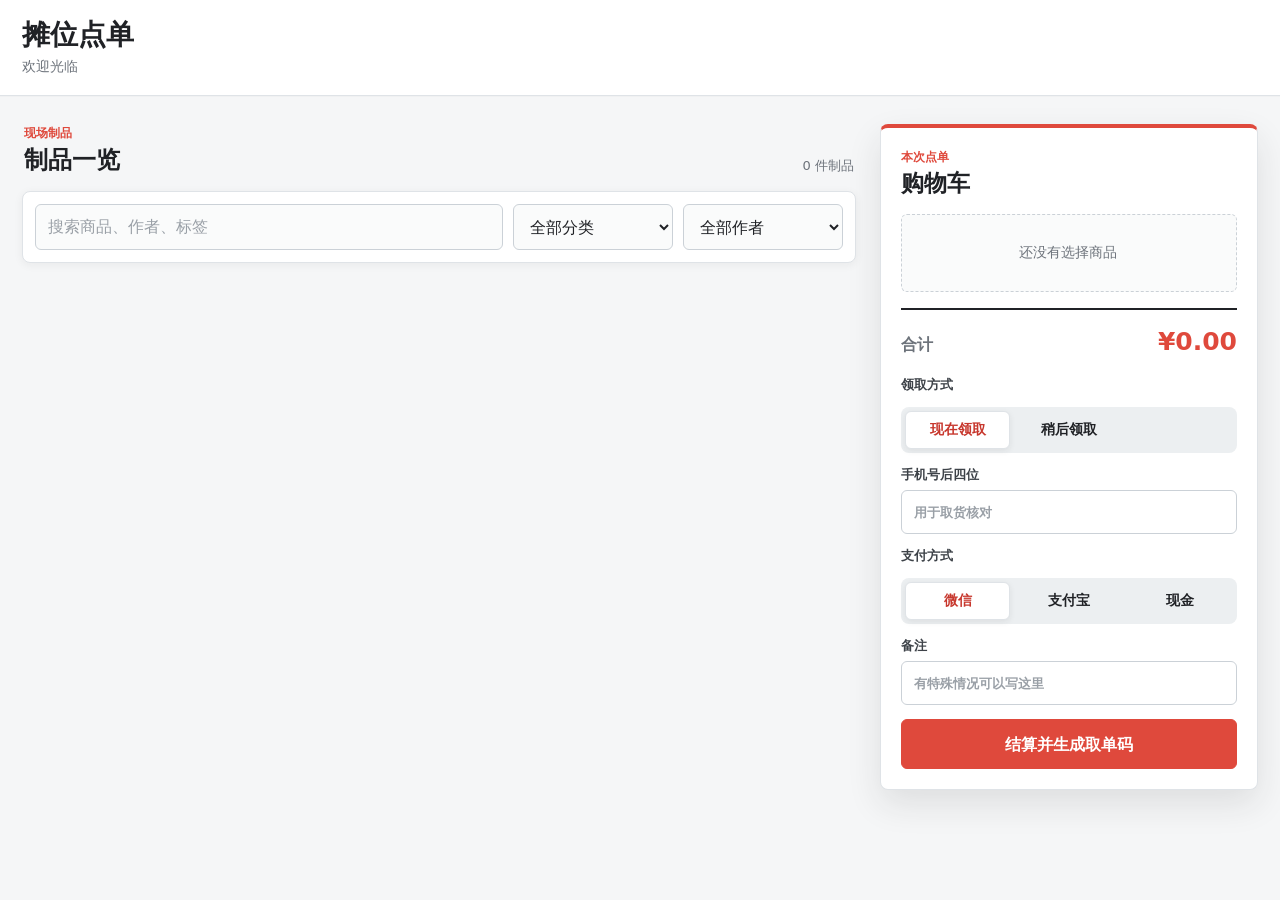
==== commit 69f55926: "Update index.html" ====
--- a/public/index.html
+++ b/public/index.html
@@ -14,6 +14,11 @@
       <p id="welcome">欢迎光临</p>
     </div>
   </header>
+
+  <section id="orderingBanner" class="ordering-banner" role="status" hidden>
+    <strong id="orderingBannerTitle"></strong>
+    <span id="orderingBannerText"></span>
+  </section>
 
   <main class="shop-layout">
     <section class="catalog-panel">
@@ -48,6 +53,20 @@
         <strong id="cartTotal">¥0.00</strong>
       </div>
       <form id="checkoutForm" class="checkout-form">
+        <section id="onsiteAccessPanel" class="onsite-access-panel" hidden>
+          <div id="onsiteAccessPrompt">
+            <strong>现场下单验证</strong>
+            <p>请输入摊位屏幕上显示的四位下单码。</p>
+            <div class="onsite-code-entry">
+              <input id="onsiteCodeInput" type="tel" inputmode="numeric" maxlength="4" pattern="[0-9]{4}" placeholder="四位码" autocomplete="one-time-code">
+              <button id="onsiteVerifyBtn" class="ghost-btn" type="button">验证</button>
+            </div>
+          </div>
+          <div id="onsiteAccessGranted" class="onsite-access-granted" hidden>
+            <strong>现场验证已通过</strong>
+            <span id="onsiteAccessExpiry">可以继续完成本次点单</span>
+          </div>
+        </section>
         <label>领取方式</label>
         <div class="segmented">
           <button type="button" class="active" data-receive="now">现在领取</button>
--- a/public/styles.css
+++ b/public/styles.css
@@ -211,6 +211,32 @@
   background: var(--wash);
 }
 
+.ordering-banner {
+  display: flex;
+  align-items: center;
+  justify-content: center;
+  gap: 10px;
+  border-bottom: 1px solid #efcf94;
+  background: var(--amber-soft);
+  padding: 10px 18px;
+  color: #75440d;
+  text-align: center;
+}
+
+.ordering-banner.onsite {
+  border-color: #b9d7d2;
+  background: var(--teal-soft);
+  color: var(--teal);
+}
+
+.ordering-banner strong {
+  color: inherit;
+}
+
+.ordering-banner span {
+  font-size: 13px;
+}
+
 .booth-copy {
   min-width: 0;
 }
@@ -271,7 +297,7 @@
 
 .toolbar {
   display: grid;
-  grid-template-columns: minmax(0, 1fr) 180px;
+  grid-template-columns: minmax(0, 1fr) 160px 160px;
   gap: 10px;
   margin-bottom: 14px;
   padding: 12px;
@@ -279,6 +305,120 @@
   border-radius: 8px;
   background: var(--paper);
   box-shadow: var(--shadow-sm);
+}
+
+.bundle-promotions {
+  display: block;
+  margin-bottom: 14px;
+  overflow: hidden;
+  border: 1px solid var(--line);
+  border-radius: 8px;
+  background: var(--paper);
+  box-shadow: var(--shadow-sm);
+}
+
+.bundle-promotions-summary,
+.bundle-promotion,
+.bundle-promotion-price {
+  display: flex;
+  align-items: center;
+  justify-content: space-between;
+  gap: 12px;
+}
+
+.bundle-promotions-summary {
+  min-height: 48px;
+  padding: 10px 12px;
+  cursor: pointer;
+  list-style: none;
+}
+
+.bundle-promotions-summary::-webkit-details-marker {
+  display: none;
+}
+
+.bundle-promotions-summary > span:first-child {
+  display: flex;
+  min-width: 0;
+  align-items: baseline;
+  gap: 8px;
+}
+
+.bundle-promotions-summary small,
+.bundle-promotion span {
+  color: var(--muted);
+  font-size: 12px;
+}
+
+.bundle-summary-action {
+  display: inline-flex;
+  flex: 0 0 auto;
+  align-items: center;
+  gap: 8px;
+  color: var(--muted);
+  font-size: 12px;
+}
+
+.bundle-summary-action i {
+  width: 8px;
+  height: 8px;
+  border-right: 2px solid var(--muted);
+  border-bottom: 2px solid var(--muted);
+  transform: rotate(45deg);
+  transition: transform .16s ease;
+}
+
+.bundle-summary-open {
+  display: none;
+}
+
+.bundle-promotions[open] .bundle-summary-closed {
+  display: none;
+}
+
+.bundle-promotions[open] .bundle-summary-open {
+  display: inline;
+}
+
+.bundle-promotions[open] .bundle-summary-action i {
+  transform: rotate(225deg);
+}
+
+.bundle-promotion-list {
+  display: grid;
+  max-height: 280px;
+  gap: 0;
+  overflow-y: auto;
+  border-top: 1px solid var(--line);
+  padding: 2px 12px;
+}
+
+.bundle-promotion {
+  min-height: 58px;
+  border-bottom: 1px solid var(--line);
+  padding: 8px 0;
+}
+
+.bundle-promotion:last-child {
+  border-bottom: 0;
+}
+
+.bundle-promotion > div:first-child {
+  display: grid;
+  min-width: 0;
+  gap: 1px;
+}
+
+.bundle-promotion > div:first-child span {
+  overflow-wrap: anywhere;
+}
+
+.bundle-promotion-price {
+  flex: 0 0 auto;
+}
+
+.bundle-promotion-price strong {
+  color: var(--ink);
 }
 
 .toolbar input,
@@ -366,6 +506,20 @@
 .sold-out-badge {
   left: 10px;
   background: rgba(32, 34, 38, .78);
+}
+
+.bundle-badge {
+  position: absolute;
+  top: 10px;
+  left: 10px;
+  z-index: 2;
+  border-radius: 4px;
+  background: #fff4df;
+  color: #8b4b08;
+  padding: 5px 8px;
+  font-size: 11px;
+  font-weight: 800;
+  box-shadow: 0 3px 10px rgba(32, 34, 38, .1);
 }
 
 .product-copy {
@@ -523,6 +677,39 @@
   font-size: 14px;
 }
 
+.cart-promotion-status {
+  display: grid;
+  gap: 5px;
+  margin: -5px 0 13px;
+  border: 1px solid var(--line);
+  border-radius: 6px;
+  background: var(--wash);
+  padding: 7px 9px;
+}
+
+.cart-promotion-applied,
+.cart-promotion-progress {
+  display: flex;
+  justify-content: space-between;
+  gap: 10px;
+  font-size: 12px;
+}
+
+.cart-promotion-applied strong {
+  color: var(--brand-strong);
+}
+
+.cart-promotion-progress {
+  display: grid;
+  gap: 1px;
+}
+
+.cart-promotion-progress small {
+  color: var(--muted);
+  font-size: 11px;
+  line-height: 1.4;
+}
+
 .cart-line {
   display: grid;
   grid-template-columns: minmax(0, 1fr) auto;
@@ -624,6 +811,46 @@
   min-height: 50px;
   margin-top: 2px;
   font-size: 16px;
+}
+
+.onsite-access-panel {
+  border-left: 4px solid var(--teal);
+  background: var(--teal-soft);
+  padding: 13px 14px;
+}
+
+.onsite-access-panel p {
+  margin-top: 3px;
+  color: var(--muted);
+  font-size: 12px;
+}
+
+.onsite-code-entry {
+  display: grid;
+  grid-template-columns: minmax(0, 1fr) auto;
+  gap: 8px;
+  margin-top: 10px;
+}
+
+.onsite-code-entry input {
+  font-family: ui-monospace, "SFMono-Regular", Consolas, monospace;
+  font-size: 20px;
+  font-weight: 900;
+  text-align: center;
+}
+
+.onsite-access-granted {
+  display: grid;
+  gap: 2px;
+  color: var(--teal);
+}
+
+.onsite-access-granted strong {
+  color: var(--teal);
+}
+
+.onsite-access-granted span {
+  font-size: 12px;
 }
 
 #pickupTimeLabel .ghost-btn {
@@ -1180,6 +1407,28 @@
   margin-bottom: 10px;
 }
 
+.order-card.cancelled {
+  border-style: dashed;
+  background: #f7f7f7;
+}
+
+.cancelled-badge {
+  background: #e4e6e8;
+  color: #555b62;
+}
+
+.cancellation-meta {
+  display: grid;
+  gap: 3px;
+  color: #a33a32;
+  font-weight: 800;
+}
+
+.sales-order-card.cancelled {
+  border-style: dashed;
+  background: #f7f7f7;
+}
+
 .order-card.new-flash {
   animation: flash 1.2s ease-in-out 3;
 }
@@ -1699,6 +1948,250 @@
   grid-template-columns: minmax(0, 1fr);
 }
 
+.ordering-manager {
+  display: grid;
+  max-width: 820px;
+  gap: 14px;
+  margin-bottom: 18px;
+  border-top: 3px solid var(--teal);
+  background: var(--paper);
+  padding: 16px;
+}
+
+.ordering-manager-heading {
+  display: flex;
+  align-items: flex-start;
+  justify-content: space-between;
+  gap: 18px;
+}
+
+.ordering-manager-heading h2 {
+  font-size: 19px;
+}
+
+.ordering-manager-heading p {
+  margin-top: 4px;
+}
+
+.ordering-mode-badge {
+  display: inline-flex;
+  min-height: 30px;
+  flex: 0 0 auto;
+  align-items: center;
+  border-radius: 999px;
+  background: var(--teal-soft);
+  color: var(--teal);
+  padding: 5px 11px;
+  font-size: 12px;
+  font-weight: 800;
+}
+
+.ordering-mode-badge[data-mode="preview"] {
+  background: var(--amber-soft);
+  color: var(--amber);
+}
+
+.ordering-mode-badge[data-mode="direct"] {
+  background: #e7f5ed;
+  color: var(--paid);
+}
+
+.ordering-mode-controls {
+  display: grid;
+  grid-template-columns: repeat(3, minmax(0, 1fr));
+  gap: 8px;
+}
+
+.ordering-mode-controls .active {
+  border-color: var(--teal);
+  background: var(--teal-soft);
+  color: var(--teal);
+}
+
+.preview-opening-control {
+  display: grid;
+  grid-template-columns: minmax(220px, 1fr) auto;
+  align-items: end;
+  gap: 8px 12px;
+  border-top: 1px solid var(--line);
+  padding-top: 13px;
+}
+
+.preview-opening-control label {
+  display: grid;
+  gap: 6px;
+  color: var(--ink-soft);
+  font-size: 13px;
+  font-weight: 800;
+}
+
+.preview-opening-control > div {
+  display: flex;
+  gap: 8px;
+}
+
+.preview-opening-control > p {
+  grid-column: 1 / -1;
+}
+
+.ordering-display-actions {
+  display: flex;
+  flex-wrap: wrap;
+  gap: 8px;
+}
+
+/* On-site code display */
+
+.onsite-display-body {
+  min-height: 100svh;
+  overflow: hidden;
+  background: var(--paper);
+}
+
+.onsite-display {
+  display: grid;
+  min-height: 100svh;
+  grid-template-rows: auto minmax(0, 1fr) auto;
+}
+
+.onsite-display-header {
+  display: flex;
+  align-items: center;
+  justify-content: space-between;
+  gap: 20px;
+  border-bottom: 1px solid var(--line);
+  padding: 18px 24px;
+}
+
+.onsite-display-brand {
+  display: flex;
+  min-width: 0;
+  align-items: center;
+  gap: 13px;
+}
+
+.onsite-display-brand img {
+  width: 62px;
+  height: 62px;
+  flex: 0 0 auto;
+  border: 1px solid var(--line);
+  border-radius: 8px;
+  object-fit: cover;
+}
+
+.onsite-display-brand span {
+  color: var(--brand);
+  font-size: 13px;
+  font-weight: 800;
+}
+
+.onsite-display-brand h1 {
+  overflow: hidden;
+  font-size: 27px;
+  line-height: 1.2;
+  text-overflow: ellipsis;
+  white-space: nowrap;
+}
+
+.onsite-live-badge {
+  display: inline-flex;
+  min-height: 34px;
+  flex: 0 0 auto;
+  align-items: center;
+  border: 1px solid #b9d7d2;
+  border-radius: 999px;
+  background: var(--teal-soft);
+  color: var(--teal);
+  padding: 6px 12px;
+  font-size: 13px;
+  font-weight: 800;
+}
+
+.onsite-code-stage {
+  display: grid;
+  min-height: 0;
+  place-content: center;
+  justify-items: center;
+  gap: 10px;
+  padding: 22px;
+  text-align: center;
+}
+
+.onsite-instruction {
+  display: grid;
+  justify-items: center;
+  gap: 5px;
+  margin-bottom: 8px;
+}
+
+.onsite-instruction strong {
+  color: var(--ink);
+  font-size: clamp(24px, 3vw, 38px);
+  line-height: 1.25;
+}
+
+.onsite-instruction span {
+  color: var(--brand-strong);
+  font-size: clamp(16px, 1.8vw, 22px);
+  font-weight: 850;
+  line-height: 1.4;
+}
+
+.onsite-code {
+  color: var(--ink);
+  font-family: ui-monospace, "SFMono-Regular", Consolas, monospace;
+  font-size: clamp(76px, 18vh, 180px);
+  font-weight: 950;
+  line-height: 1;
+}
+
+.onsite-countdown {
+  display: flex;
+  align-items: center;
+  gap: 10px;
+  margin-top: 12px;
+  color: var(--muted);
+}
+
+.onsite-countdown strong {
+  color: var(--brand-strong);
+  font-family: ui-monospace, "SFMono-Regular", Consolas, monospace;
+  font-size: 20px;
+}
+
+.onsite-display-footer {
+  display: flex;
+  align-items: center;
+  justify-content: flex-end;
+  gap: 18px;
+  border-top: 1px solid var(--line);
+  background: var(--wash);
+  padding: 14px 24px;
+}
+
+.onsite-unavailable {
+  display: grid;
+  min-height: 100svh;
+  place-content: center;
+  justify-items: center;
+  gap: 10px;
+  padding: 24px;
+  text-align: center;
+}
+
+.onsite-unavailable strong {
+  font-size: 30px;
+}
+
+.onsite-unavailable p {
+  max-width: 520px;
+  color: var(--muted);
+}
+
+.onsite-unavailable .primary-btn {
+  margin-top: 10px;
+}
+
 .staff-manager {
   display: grid;
   max-width: 820px;
@@ -1775,6 +2268,52 @@
   border: 1px solid var(--line);
   border-radius: 6px;
   background: #fafbfb;
+  padding: 13px;
+}
+
+details.promo-row {
+  display: block;
+  padding: 0;
+}
+
+.promo-rule-summary {
+  display: flex;
+  min-height: 48px;
+  align-items: center;
+  justify-content: space-between;
+  gap: 12px;
+  padding: 11px 13px;
+  cursor: pointer;
+  list-style: none;
+}
+
+.promo-rule-summary::-webkit-details-marker {
+  display: none;
+}
+
+.promo-rule-summary span {
+  width: 9px;
+  height: 9px;
+  flex: 0 0 auto;
+  border-right: 2px solid var(--muted);
+  border-bottom: 2px solid var(--muted);
+  transform: rotate(45deg);
+  transition: transform .16s ease;
+}
+
+.promo-rule[open] .promo-rule-summary {
+  border-bottom: 1px solid var(--line);
+}
+
+.promo-rule[open] .promo-rule-summary span {
+  transform: rotate(225deg);
+}
+
+.promo-rule-body {
+  display: grid;
+  grid-template-columns: repeat(2, minmax(0, 1fr));
+  gap: 11px;
+  align-items: end;
   padding: 13px;
 }
 
@@ -2306,10 +2845,14 @@
     padding-left: 0;
   }
 
-  .promo-rule-title,
+  .promo-rule-body,
   .promo-products-field,
   .promo-rule-actions {
     grid-column: 1;
+  }
+
+  .promo-rule-body {
+    grid-template-columns: minmax(0, 1fr);
   }
 }
 
@@ -2324,6 +2867,14 @@
     padding: 10px 13px;
   }
 
+  .ordering-banner {
+    align-items: flex-start;
+    flex-direction: column;
+    gap: 1px;
+    padding: 9px 13px;
+    text-align: left;
+  }
+
   .booth-logo {
     width: 58px;
     height: 58px;
@@ -2348,9 +2899,24 @@
   }
 
   .toolbar {
-    grid-template-columns: minmax(0, 1fr) 128px;
+    grid-template-columns: repeat(2, minmax(0, 1fr));
     gap: 7px;
     padding: 8px;
+  }
+
+  .toolbar input {
+    grid-column: 1 / -1;
+  }
+
+  .bundle-promotion {
+    align-items: flex-start;
+  }
+
+  .bundle-promotion-price {
+    display: grid;
+    justify-items: end;
+    gap: 1px;
+    text-align: right;
   }
 
   .toolbar input,
@@ -2411,7 +2977,8 @@
   }
 
   .in-cart-badge,
-  .sold-out-badge {
+  .sold-out-badge,
+  .bundle-badge {
     top: 7px;
     min-height: 24px;
     padding: 4px 7px;
@@ -2423,6 +2990,10 @@
   }
 
   .sold-out-badge {
+    left: 7px;
+  }
+
+  .bundle-badge {
     left: 7px;
   }
 
@@ -2646,6 +3217,55 @@
   .staff-row > div button {
     flex: 1;
   }
+
+  .ordering-manager-heading,
+  .onsite-display-header,
+  .onsite-display-footer {
+    align-items: flex-start;
+    flex-direction: column;
+  }
+
+  .ordering-mode-controls {
+    grid-template-columns: minmax(0, 1fr);
+  }
+
+  .preview-opening-control {
+    grid-template-columns: minmax(0, 1fr);
+  }
+
+  .preview-opening-control > p {
+    grid-column: auto;
+  }
+
+  .preview-opening-control > div .ghost-btn {
+    flex: 1;
+  }
+
+  .onsite-display-header {
+    gap: 10px;
+    padding: 14px 16px;
+  }
+
+  .onsite-display-brand h1 {
+    font-size: 22px;
+  }
+
+  .onsite-instruction strong {
+    font-size: 22px;
+  }
+
+  .onsite-instruction span {
+    font-size: 15px;
+  }
+
+  .onsite-code {
+    font-size: clamp(68px, 16vh, 120px);
+  }
+
+  .onsite-display-footer {
+    gap: 10px;
+    padding: 12px 16px;
+  }
 }
 
 @media (max-width: 390px) {
